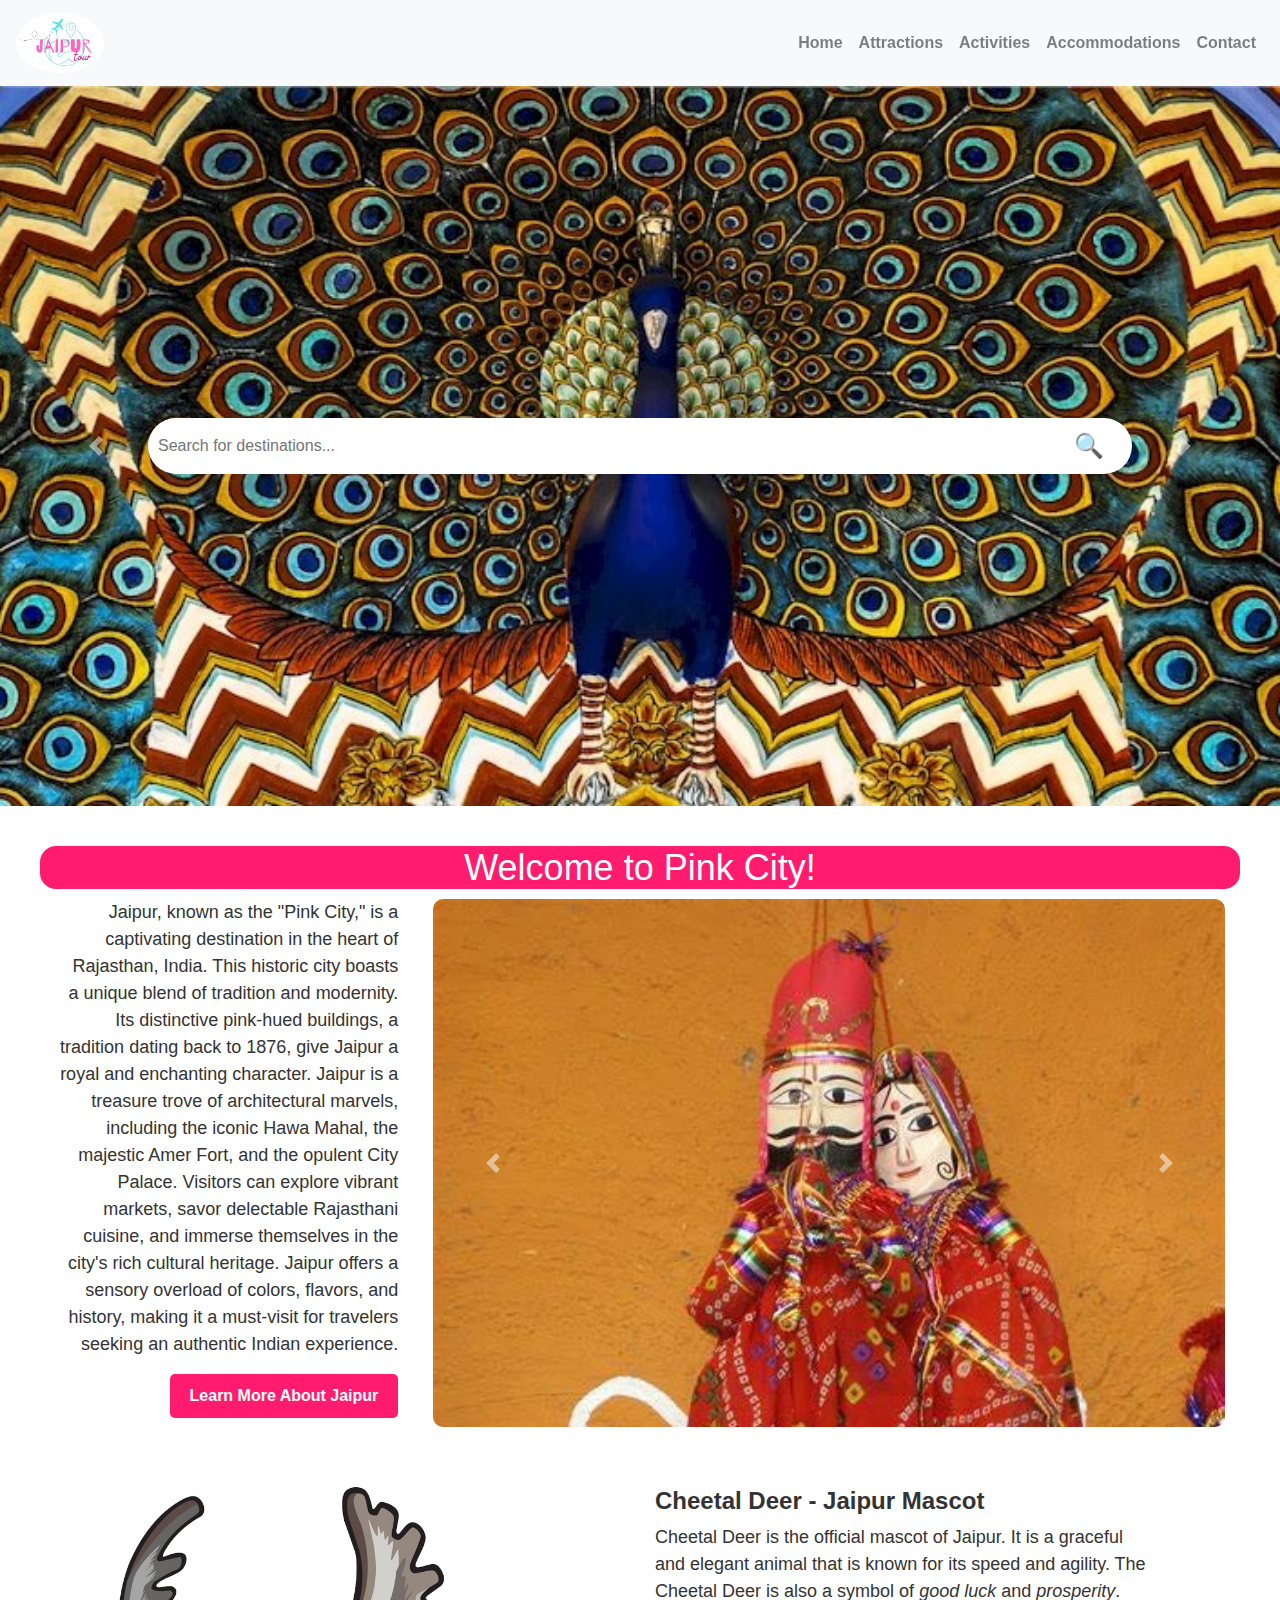
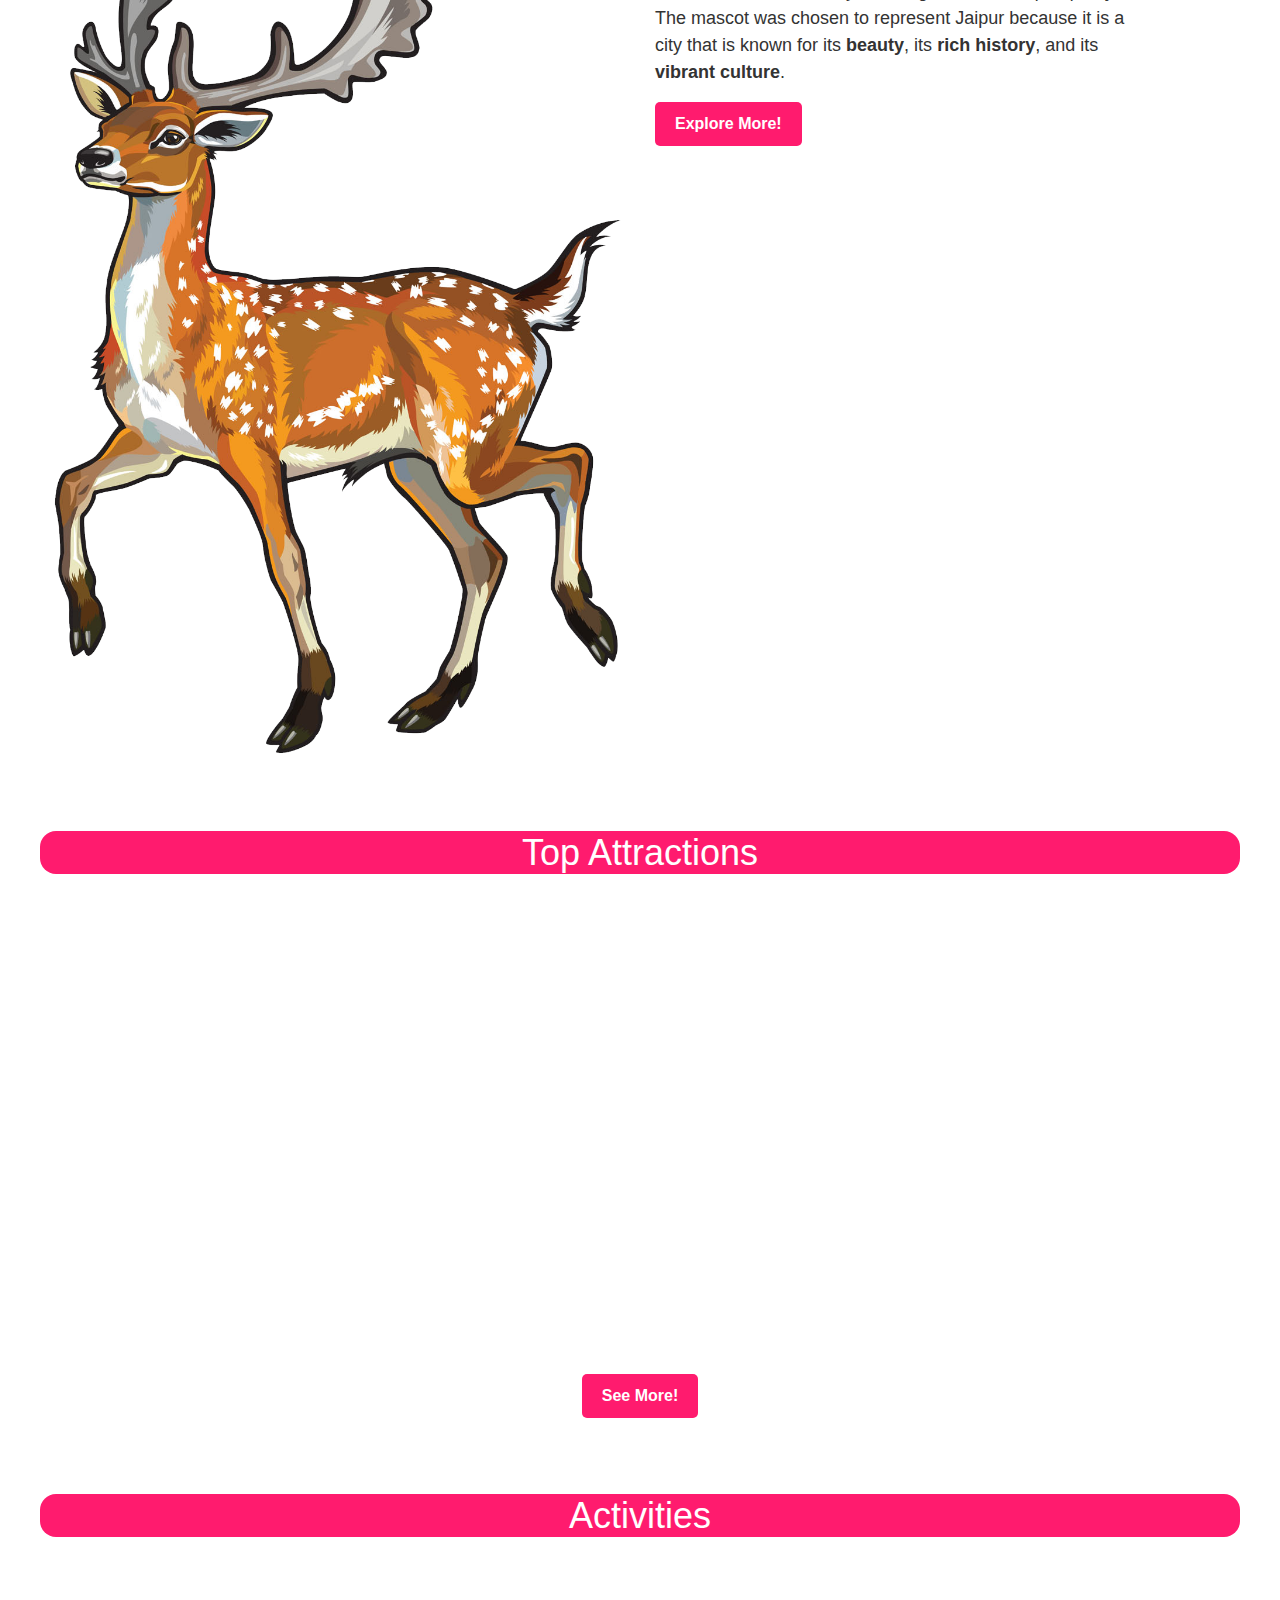
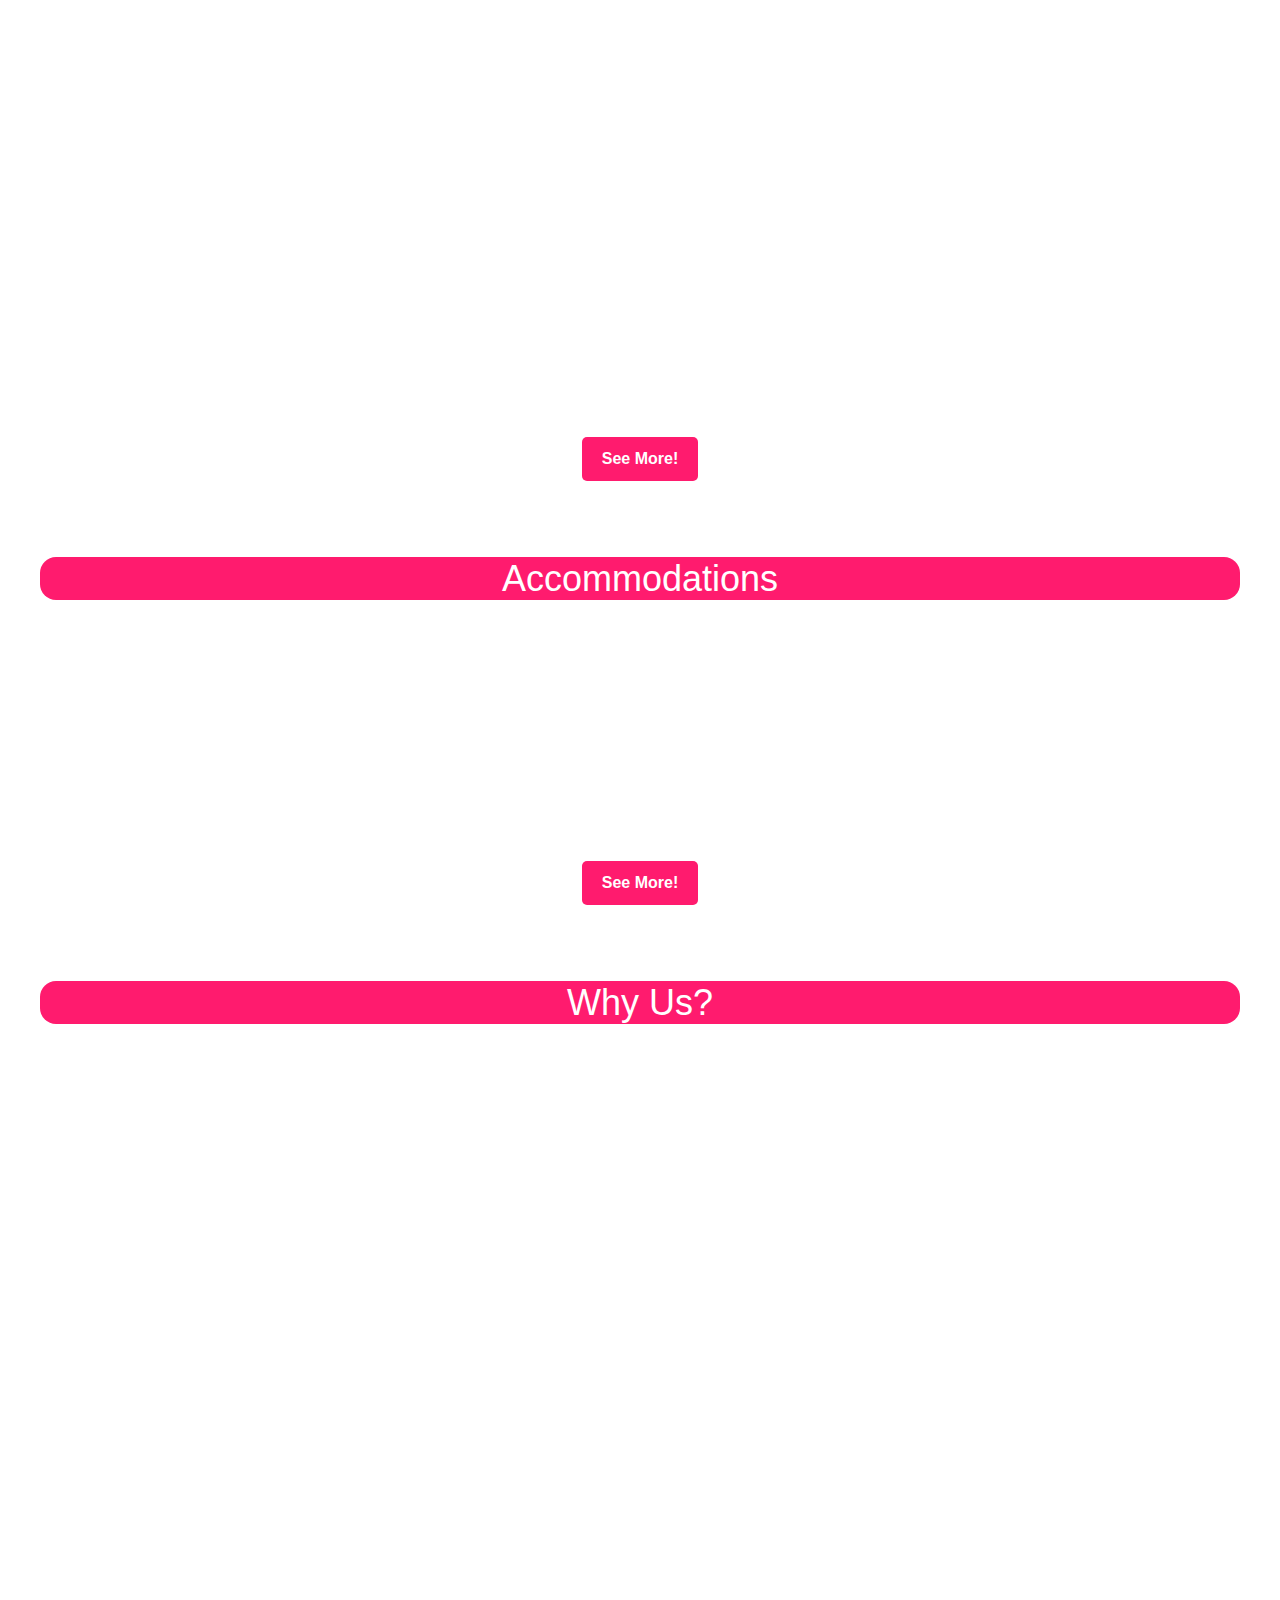
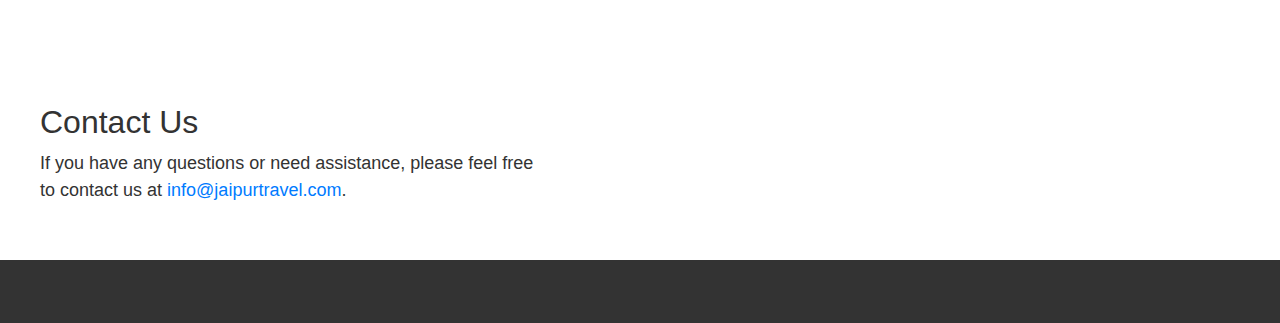
==== index.html @ c0ec181b "index.html" ====
<!DOCTYPE html>
<html lang="en">
<head>
    <meta charset="UTF-8">
    <meta name="viewport" content="width=device-width, initial-scale=1.0">
    <title>Jaipur Tour</title>
    <link rel="stylesheet" href="https://cdnjs.cloudflare.com/ajax/libs/font-awesome/6.2.0/css/all.min.css">
    <link rel="stylesheet" href="style.css">
    <link rel="shortcut icon" href="logo.jpeg" type="image/x-icon">
    <link rel="stylesheet" href="https://unpkg.com/aos@next/dist/aos.css" />
    <!-- Add Bootstrap CSS link -->
<link rel="stylesheet" href="https://maxcdn.bootstrapcdn.com/bootstrap/4.5.2/css/bootstrap.min.css">

<!-- Add Bootstrap JavaScript and jQuery -->
<script src="https://ajax.googleapis.com/ajax/libs/jquery/3.5.1/jquery.min.js"></script>
<script src="https://cdnjs.cloudflare.com/ajax/libs/popper.js/1.16.0/umd/popper.min.js"></script>
<script src="https://maxcdn.bootstrapcdn.com/bootstrap/4.5.2/js/bootstrap.min.js"></script>

</head>
<body>
  <header>
    <nav class="navbar navbar-expand-lg navbar-light bg-light">
        <a class="navbar-brand" href="#">
            <img src="logo.jpeg" alt="Trip Plan Pro" class="logo">
        </a>
        <button class="navbar-toggler" type="button" data-toggle="collapse" data-target="#navbarNav"
            aria-controls="navbarNav" aria-expanded="false" aria-label="Toggle navigation">
            <span class="navbar-toggler-icon"></span>
        </button>
        <div class="collapse navbar-collapse" id="navbarNav">
            <ul class="navbar-nav ml-auto">
                <li class="nav-item">
                    <a class="nav-link" href="#home">Home</a>
                </li>
                <li class="nav-item">
                    <a class="nav-link" href="#attractions">Attractions</a>
                </li>
                <li class="nav-item">
                    <a class="nav-link" href="#activities">Activities</a>
                </li>
                <li class="nav-item">
                  <a class="nav-link" href="#accommodations">Accommodations</a>
                </li>
                <li class="nav-item">
                    <a class="nav-link" href="#contact">Contact</a>
                </li>
            </ul>
        </div>
    </nav>
</header>


  <div id="headerCarousel" class="carousel slide" data-ride="carousel">
    <!-- Indicators (optional) -->
    <ol class="carousel-indicators">
      <li data-target="#headerCarousel" data-slide-to="0" class="active"></li>
      <li data-target="#headerCarousel" data-slide-to="1"></li>
      <li data-target="#headerCarousel" data-slide-to="2"></li>
      <li data-target="#headerCarousel" data-slide-to="3"></li>
      <li data-target="#headerCarousel" data-slide-to="4"></li>
      <li data-target="#headerCarousel" data-slide-to="5"></li>
    </ol>
  
    <!-- Slides -->
    <div class="carousel-inner">
      <div class="carousel-item active">
        <img src="hero_image_6.jpg" alt="Slide 1">
      </div>
      <div class="carousel-item">
        <img src="hero_image_1.jpg" alt="Slide 2">
      </div>
      <div class="carousel-item">
        <img src="hero_image_2.jpg" alt="Slide 3">
      </div>
      <div class="carousel-item">
        <img src="hero_image_3.jpeg" alt="Slide 4">
      </div>
      <div class="carousel-item">
        <img src="hero_image_4.jpg" alt="Slide 5">
      </div>
      <div class="carousel-item">
        <img src="hero_image_5.jpg" alt="Slide 6">
      </div>
      <div class="carousel-item">
        <img src="hero_image.jpg" alt="Slide 7">
      </div>
    </div>
  
    <!-- Controls (optional) -->
    <a class="carousel-control-prev" href="#headerCarousel" role="button" data-slide="prev">
      <span class="carousel-control-prev-icon" aria-hidden="true"></span>
      <span class="sr-only">Previous</span>
    </a>
    <a class="carousel-control-next" href="#headerCarousel" role="button" data-slide="next">
      <span class="carousel-control-next-icon" aria-hidden="true"></span>
      <span class="sr-only">Next</span>
    </a>
    <div class="search-container">
      <input type="text" placeholder="Search for destinations...">
      <button type="submit"><span class="search-icon">&#128269;</span></button>
    </div>
  </div>
  

  <section id="home">
    <h2 class="flicker-text">Welcome to Pink City!</h2>
    <div class="intro-and-image">
      <div class="intro-box">
        <p>
          Jaipur, known as the "Pink City," is a captivating destination in the heart of Rajasthan, India. This historic city boasts a unique blend of tradition and modernity. Its distinctive pink-hued buildings, a tradition dating back to 1876, give Jaipur a royal and enchanting character. Jaipur is a treasure trove of architectural marvels, including the iconic Hawa Mahal, the majestic Amer Fort, and the opulent City Palace. Visitors can explore vibrant markets, savor delectable Rajasthani cuisine, and immerse themselves in the city's rich cultural heritage. Jaipur offers a sensory overload of colors, flavors, and history, making it a must-visit for travelers seeking an authentic Indian experience.
        </p>
        <button class="intro-button">Learn More About Jaipur</button>
    </div>
    <div class="container">
      <div id="myCarousel" class="carousel slide" data-ride="carousel">
        <!-- Indicators -->
        <ul class="carousel-indicators">
          <li data-target="#myCarousel" data-slide-to="0" class="active"></li>
          <li data-target="#myCarousel" data-slide-to="1"></li>
          <li data-target="#myCarousel" data-slide-to="2"></li>
        </ul>
      
        <!-- Slides -->
        <div class="carousel-inner">
          <div class="carousel-item active">
            <img class="carousel-image" src="home_section_3.jpeg" alt="Image 1">
          </div>
          <div class="carousel-item">
            <img class="carousel-image" src="home_section_4.jpg" alt="Image 2">
          </div>
          <div class="carousel-item">
            <img class="carousel-image" src="home_section_5.jpeg" alt="Image 3">
          </div>
        </div>
      
        <!-- Left and right controls -->
        <a class="carousel-control-prev" href="#myCarousel" data-slide="prev">
          <span class="carousel-control-prev-icon"></span>
        </a>
        <a class="carousel-control-next" href="#myCarousel" data-slide="next">
          <span class="carousel-control-next-icon"></span>
        </a>
      </div>
    </div>
    
</section>


    <section id="mascot">
      <div class="row">
        <div class="col-md-6">
        <img src="mascot_1.png" class="img-fluid" alt="Cheetal Deer">
      </div>
        <div class="col-md-6">
          <h1>Cheetal Deer - Jaipur Mascot</h1>
          <p>Cheetal Deer is the official mascot of Jaipur. It is a graceful and elegant animal that is known for its speed and agility. The Cheetal Deer is also a symbol of <i>good luck</i> and <i>prosperity</i>. The mascot was chosen to represent Jaipur because it is a city that is known for its <strong>beauty</strong>, its <strong>rich history</strong>, and its <strong>vibrant culture</strong>.</p>
          <button class="button btn-primary" id="learnMoreButton">Explore More!</button>
        </div>
      </div>
    </section>
    <section id="attractions">
      <h2 class="flicker-text">Top Attractions</h2>
      <div class="attractions-block">
        <div class="image-attractions">
          <div data-aos="fade-up" 
          data-aos-delay="100"
          data-aos-duration="1000">
            <div class="image-wrapper">
              <img class="scale-up-center" src="attractions_1.jpeg" alt="Image 1">
              <button class="button btn-primary" id="amberFort">Amber Fort</button>
            </div>
          </div>
            <div data-aos="fade-up" 
            data-aos-delay="400"
            data-aos-duration="1000">
            <div class="image-wrapper">
              <img class="scale-up-center" src="attractions_2.jpg" alt="Image 2">
              <button class="button btn-primary" id="cityPalace">City Palace</button>
            </div>
          </div>
          <div data-aos="fade-up" 
            data-aos-delay="700"
            data-aos-duration="1000">
            <div class="image-wrapper">
              <img class="scale-up-center" src="attractions_3.jpg" alt="Image 3">
              <button class="button btn-primary" id="hawaMahal">Hawa Mahal</button>
            </div>
          </div>
      </div>
      <div class="row attractions-button">
        <button class="button btn-primary" id="seeMore-attractions">See More!</button>
      </div>
      </div>
    
    </section>

    <section id="activities">
      <h2 class="flicker-text">Activities</h2>
      <div class="activities-block">
        <div class="image-attractions">
          <div data-aos="fade-up" 
          data-aos-delay="100"
          data-aos-duration="1000">
          <div class="activities">
            <img class="scale-up-center" src="activities_1.jpg" alt="Image 1">
            <button class="button btn-primary" id="elephantRide">Elephant Ride at Amber Fort</button>
          </div>
        </div>
        <div data-aos="fade-up" 
          data-aos-delay="400"
          data-aos-duration="1000">
          <div class="activities">
            <img class="scale-up-center" src="activities_2.jpg" alt="Image 2">
            <button class="button btn-primary" id="johariBazaar">Shopping in Johari Bazaar</button>
          </div>
        </div>
        <div data-aos="fade-up" 
          data-aos-delay="700"
          data-aos-duration="1000">
          <div class="activities">
            <img class="scale-up-center" src="activities_3.jpeg" alt="Image 3">
            <button class="button btn-primary" id="dancePerformances">Cultural Dance Performances</button>
          </div>
        </div>
      </div>
      <div class="row attractions-button">
        <button class="button btn-primary" id="seeMore-activities">See More!</button>
      </div>
    </div>
    </section>

    <section id="accommodations">
      <h2 class="flicker-text">Accommodations</h2>
        <div class="accommodations-block">
          <div class="image-attractions">
            <div data-aos="fade-up" 
          data-aos-delay="100"
          data-aos-duration="1000">
          <div class="activities">
            <img class="scale-up-center" src="accommodations_1.jpg" alt="Image 1">
            <button class="button btn-primary" id="rambaghPalace">The Rambagh Palace</button>
          </div>
        </div>
        <div data-aos="fade-up" 
          data-aos-delay="400"
          data-aos-duration="1000">
          <div class="activities">
            <img class="scale-up-center" src="accommodations_2.jpg" alt="Image 2">
            <button class="button btn-primary" id="tajJaiMahalPalace">Taj Jai Mahal Palace</button>
          </div>
        </div>
        <div data-aos="fade-up" 
          data-aos-delay="700"
          data-aos-duration="1000">
          <div class="activities">
            <img class="scale-up-center" src="accommodations_3.jpg" alt="Image 3">
            <button class="button btn-primary" id="umaidBhawan">Umaid Bhawan Heritage House Hotel</button>
          </div>
        </div>
      </div>
    </div>
    <div class="row attractions-button">
      <button class="button btn-primary" id="seeMore-accommodations">See More!</button>
    </div>
  </div>
        
    </section>

    <section id="why-us">
      <h2 class="flicker-text">Why Us?</h2>
      <div class="why-us-block">
        <div class="image-why-us">
          <div data-aos="fade-up" 
        data-aos-delay="100"
        data-aos-duration="1000">
        <div class="why-us-section">
          <img class="scale-up-center" src="why_us_1.jpg" alt="Image 1">
          <div class="written-section">
            <h4>Convenience</h4>
            <p> Users can plan their entire trip, including accommodations, attractions, and activities, all in one place.</p>
          </div>
        </div>
      </div>
      <div data-aos="fade-up" 
        data-aos-delay="400"
        data-aos-duration="1000">
        <div class="why-us-section">
          <img class="scale-up-center" src="why_us_2.png" alt="Image 2">
          <div class="written-section">
            <h4>Personalization</h4>
            <p>Users can choose specific attractions, activities, and accommodations that match their interests and budget.</p>
          </div>
        </div>
      </div>
      <div data-aos="fade-up" 
        data-aos-delay="700"
        data-aos-duration="1000">
        <div class="why-us-section">
          <img class="scale-up-center" src="why_us_3.png" alt="Image 3">
          <div class="written-section">
            <h4>Local Insights</h4>
            <p>We provide valuable information about the destination, including local attractions, cultural insights, and dining recommendations.</p>
          </div>
        </div>
      </div>
    </div>
    <div class="image-why-us">
      <div data-aos="fade-up" 
    data-aos-delay="100"
    data-aos-duration="1000">
    <div class="why-us-section">
      <img class="scale-up-center" src="why_us_4.png" alt="Image 1">
      <div class="written-section">
        <h4>Efficient Itinerary Planning</h4>
        <p>The platform offers itinerary planning tools that help users create well-structured and efficient travel plans.</p>
      </div>
    </div>
  </div>
  <div data-aos="fade-up" 
    data-aos-delay="400"
    data-aos-duration="1000">
    <div class="why-us-section">
      <img class="scale-up-center" src="why_us_5.png" alt="Image 2">
      <div class="written-section">
        <h4>Accessibility</h4>
        <p>Users can access their travel plans from anywhere, whether on a computer or a mobile device.</p>
      </div>
    </div>
  </div>
  <div data-aos="fade-up" 
    data-aos-delay="700"
    data-aos-duration="1000">
    <div class="why-us-section">
      <img class="scale-up-center" src="why_us_6.png" alt="Image 3">
      <div class="written-section">
        <h4>Multi-Destination Planning</h4>
        <p>Travelers can plan complex trips with ease, ensuring smooth transitions between locations and optimizing their travel time.</p>
      </div>
    </div>
  </div>
</div>
  </div>
      </div>
    </section>
    <section id="contact">
        <h2>Contact Us</h2>
        <p>If you have any questions or need assistance, please feel free to contact us at <a href="mailto:info@jaipurtravel.com">info@jaipurtravel.com</a>.</p>
    </section>

    <footer>
        <p>&copy; 2023 Trip Plan Pro</p>
    </footer>
    <script src="script.js"></script>
    <script src="https://unpkg.com/aos@next/dist/aos.js"></script>
    <script>
      AOS.init({
        offset:250
      });
    </script>
    <script>
      document.getElementById("learnMoreButton").addEventListener("click", function() {
          window.open("https://en.wikipedia.org/wiki/Chital", "_blank");
      });
      document.getElementById("amberFort").addEventListener("click", function() {
          window.open(" ", "_blank");
      });
      document.getElementById("cityPalace").addEventListener("click", function() {
          window.open(" ", "_blank");
      });
      document.getElementById("hawaMahal").addEventListener("click", function() {
          window.open(" ", "_blank");
      });
      document.getElementById("seeMore-attractions").addEventListener("click", function() {
          window.open(" ", "_blank");
      });
      document.getElementById("elephantRide").addEventListener("click", function() {
          window.open(" ", "_blank");
      });
      document.getElementById("johariBazaar").addEventListener("click", function() {
          window.open(" ", "_blank");
      });
      document.getElementById("dancePerformances").addEventListener("click", function() {
          window.open(" ", "_blank");
      });
      document.getElementById("seeMore-activities").addEventListener("click", function() {
          window.open("activities.html", "_blank");
      });
      document.getElementById("rambaghPalace").addEventListener("click", function() {
          window.open(" ", "_blank");
      });
      document.getElementById("tajJaiMahalPalace").addEventListener("click", function() {
          window.open(" ", "_blank");
      });
      document.getElementById("umaidBhawan").addEventListener("click", function() {
          window.open(" ", "_blank");
      });
      document.getElementById("seeMore-accommodations").addEventListener("click", function() {
          window.open("accommodations.html", "_blank");
      });
  </script>
</body>
</html>
---- style.css ----
* {
    margin: 0;
    padding: 0;
    box-sizing: border-box;
}

.navbar {
    position: absolute;
    top: 0;
    left: 0;
    width: 100%;
    z-index: 2; 
}

/* Update the logo's margin */
.logo {
    height: 60px; 
    margin-right: 0; 
    border-radius: 50%;
}


.navbar-nav .nav-link {
    color: #ef9b0f; /* Text color for links */
    font-weight: bold; /* Font weight for links */
    padding: 0.5rem 1rem 0.5rem 0.5rem; /* Add this line for spacing */
    transition: color 0.3s; /* Smooth color transition on hover */
}

/* Navbar Links Hover Styles */
.navbar-nav .nav-link:hover {
    color: #ff6600; /* Change color on hover */
}

.navbar-toggler-icon {
    /* background-color: #333; Remove this line */
    background-color: transparent; /* Add this line */
}


#headerCarousel {
    height: auto; /* Adjust the height as needed */
    position: relative;
  }
  
  /* Style the carousel indicators (optional) */
  .carousel-indicators {
    bottom: 10px;
  }
  
  .carousel-indicators li {
    display: none;
  } 
  
  
  /* Style the slides */
  .carousel-inner img {
    width: 100%; 
    height: auto; 
    object-fit: cover; 
  }
  
.search-container {
    position: absolute;
    top: 50%; /* Vertically center the search bar */
    left: 50%; /* Horizontally center the search bar */
    width: 80%;
    transform: translate(-50%, -50%); 
    padding: 20px;
    display: flex;
}

.search-container input[type="text"] {
    width: 100%;
    padding: 10px;
    border: none;
    outline: none;
    border-top-left-radius: 2rem;
    border-bottom-left-radius: 2rem;
}

.search-container button {
    padding: 10px 20px;
    background-color: white;
    /* color: white; */
    border: none;
    border-top-right-radius: 2rem;
    border-bottom-right-radius: 2rem;
    cursor: pointer;
}
.search-icon {
    font-size: 24px; 
    margin-right: 8px; 
}
.search-container button:active {
    background-color: #bebebe; /* Change the background color when clicked */
}

.flicker-text {
    font-size: 36px;
    color: #fff;
    margin-bottom: 10px;
    animation: flicker 1s infinite alternate; /* Adjust duration as needed */
    background-color: #ff1b6e;
    border-top-left-radius: 1rem;
    border-top-right-radius: 1rem;
    border-bottom-left-radius: 1rem;
    border-bottom-right-radius: 1rem;
}

/* Keyframes for the flicker animation */
@keyframes flicker {
    0% {
        opacity: 0.5;
    }
    100% {
        opacity: 1;
    }
}
.intro-and-image {
    display: flex;
    justify-content: space-between;
    position: relative;
    z-index: 2;
}
.overlay-image {
    position: absolute;
    bottom: 0;
    right: 0;
    max-width: 50%; /* Adjust the size as needed */
    z-index: 3; /* Ensure it's above both the slideshow and text */
}
/* Style the introductory box */
.intro-box {
    /* width: 70%; */
    max-width: auto;
    float: left;
    text-align: right;
    margin-right: 20px; 
    margin-left: 20px;
}

/* Style the introductory text */
.intro-box p {
    font-size: 18px;
    color: #333;
}

/* Style for the button */
.intro-button {
    background-color: #ff1b6e;
    color: #fff;
    padding: 10px 20px;
    border: none;
    border-radius: 5px;
    font-weight: bold;
    cursor: pointer;
    transition: background-color 0.3s;
}

.intro-button:hover {
    background-color: #075935;
}

/* Custom CSS to control image size */
.carousel-image {
    max-width: 100%; /* Set the maximum width you prefer */
    max-height: auto; /* Set the maximum height you prefer */
    width: auto; /* Maintain aspect ratio */
    height: auto; /* Maintain aspect ratio */
    border-top-left-radius: 10px;
    border-top-right-radius: 10px;
    border-bottom-left-radius: 10px;
    border-bottom-right-radius: 10px;
  }
  /* Style for the image */
#overlap-image {
    position: absolute;
    z-index: 999; /* Set a high z-index value to place it above the carousel */
    top: 0; /* Position the image at the top of the carousel */
    left: 0; /* Position the image at the left edge of the carousel */
    width: 100%; /* Make the image cover the entire width of the carousel */
    height: auto; /* Maintain the image's aspect ratio */
  }
  
  /* Style for the container holding the carousel and the image */
  .container {
    position: relative; /* Ensure the container acts as the positioning reference for the absolute image */
    overflow: hidden; /* Hide any overflow from the image */
  }
  
  
#home {
    padding: 20px;
    text-align: center;
}

#home h2 {
    font-size: 36px;
    margin-bottom: 10px;
}

.row {
    display: flex;
    flex-direction: row;
    justify-content: space-between;
  }
  
.col-md-6 {
    flex: 1 1 50%;
    max-width: 50%;
  }
  
.col-md-6 img {
    width: 100%;
    height: auto;
    cursor: pointer;
  }
.col-md-6 img:hover {
    transform: scaleX(-1);
  }
  
.col-md-6 h1 {
    font-size: 24px;
    font-weight: bold;
  }
  
  p {
    max-width: 500px;
    font-size: 18px;
    line-height: 1.5;
    color: #333;
  }
  /* Style for the button */
.row button {
    background-color: #ff1b6e;
    color: #fff;
    padding: 10px 20px;
    border: none;
    border-radius: 5px;
    font-weight: bold;
    cursor: pointer;
    transition: background-color 0.3s;
}

.row button:hover {
    background-color: #075935;
}

#attractions {
    padding: 20px;
    text-align: center;
}

#attractions h2 {
    font-size: 36px;
    margin-bottom: 10px;
}
.attractions-block{
    width: 100%;
    height: auto;
}
.image-attractions {
    display: flex;
}

.image-attractions img {
    max-width: 350px;
    width: 100%;
    height: auto;
    margin-right: 10px; /* Adjust spacing between images as needed */
    padding: 1rem;
    justify-content: center;
}
.scale-up-center{
    animation:scale-up-center 1.5s; 
} 
@keyframes scale-up-center{
    0%{
        transform:scale(.5)
    } 
    100%{
        transform:scale(1)
    } 
}

.image-wrapper button {
    background-color: #ff1b6e;
    color: #fff;
    padding: 10px 20px;
    border: none;
    border-radius: 50%;
    font-weight: bold;
    cursor: pointer;
    transition: background-color 0.3s;
}

.image-wrapper button:hover {
    background-color: #075935;
}
.attractions-button{
    justify-content: center;
    margin: 1rem;

} 
 

#activities {
    padding: 20px;
    text-align: center;
}

#activities h2 {
    font-size: 36px;
    margin-bottom: 10px;
}
.activities-block{
    width: 100%;
    height: auto;
}
.activities button {
    background-color: #ff1b6e;
    color: #fff;
    padding: 10px 20px;
    border: none;
    border-radius: 5px;
    font-weight: bold;
    cursor: pointer;
    transition: background-color 0.3s;
}

.activities button:hover {
    background-color: #075935;
}

#accommodations {
    padding: 20px;
    text-align: center;
}

#accommodations h2 {
    font-size: 36px;
    margin-bottom: 10px;
}
.accommodations-block{
    width: 100%;
    height: auto;
}

#why-us {
    padding: 20px;
    text-align: center;
}

#why-us h2 {
    font-size: 36px;
    margin-bottom: 10px;
}
.why-us-block{
    margin-top: 1rem;
}
.why-us-block p{
    text-align: justify;
    padding: 1rem;
}
.why-us-section{
    display: flex;
}
.image-why-us {
    display: flex;
}

.image-why-us img {
    max-width: auto;
    /* width: 100%; */
    max-height: 200px;
    height: 100%;
    margin-right: 10px; /* Adjust spacing between images as needed */
    padding: 1rem;
    justify-content: center;
}



    /* Style the main sections */
section {
    padding: 20px;
    margin: 20px;
    /* border: 1px solid #ddd; */
    background-color: #fff;
}

/* Style the footer */
footer {
    text-align: center;
    background-color: #333;
    color: white;
    padding: 10px;
}

/* Style headings */
h1, h2 {
    color: #333;
}

/* Style list items */
ul {
    list-style: disc;
    margin-left: 20px;
    margin-bottom: 10px;
}

/* Add more specific styles as needed for your content */

/* Responsive design for small screens */
@media (max-width: 768px) {
    .content {
        flex-direction: column;
    }
    .content img{
        width: fit-content;
    }
    .popup-content p{
        font-size: x-small;
    }
}











.accommodation{
    background-color: rgba(245, 222, 179, 0.781);
    border-radius: 1rem;
    margin: 1rem;
}
.accommodation h3{
    margin-bottom: 1rem;
}
.content{
    display: flex;
}
.content img{
    width: 100%; 
    max-width: 400px;
    height: auto; 
    object-fit: cover; 
    margin-left: 20px;
}
.accommodation button{
    margin-bottom: 1rem;
}
.popup-overlay {
    display: none;
    position: fixed;
    top: 0;
    left: 0;
    width: 100%;
    height: 100%;
    background: rgba(0, 0, 0, 0.8);
    z-index: 999;
  }
  
  .popup-content {
    position: absolute;
    top: 50%;
    left: 50%;
    transform: translate(-50%, -50%);
    background: #fff;
    padding: 20px;
    border-radius: 5px;
    text-align: center;
    box-shadow: 0 0 10px rgba(0, 0, 0, 0.2);
  }
  
  /* #popup-content img {
    max-width: 100%;
    height: auto;
    margin: 10px 0;
  } */
  
  .close-popup {
    display: block;
    margin-top: 10px;
    text-decoration: none;
    color: #333;
    font-weight: bold;
  }
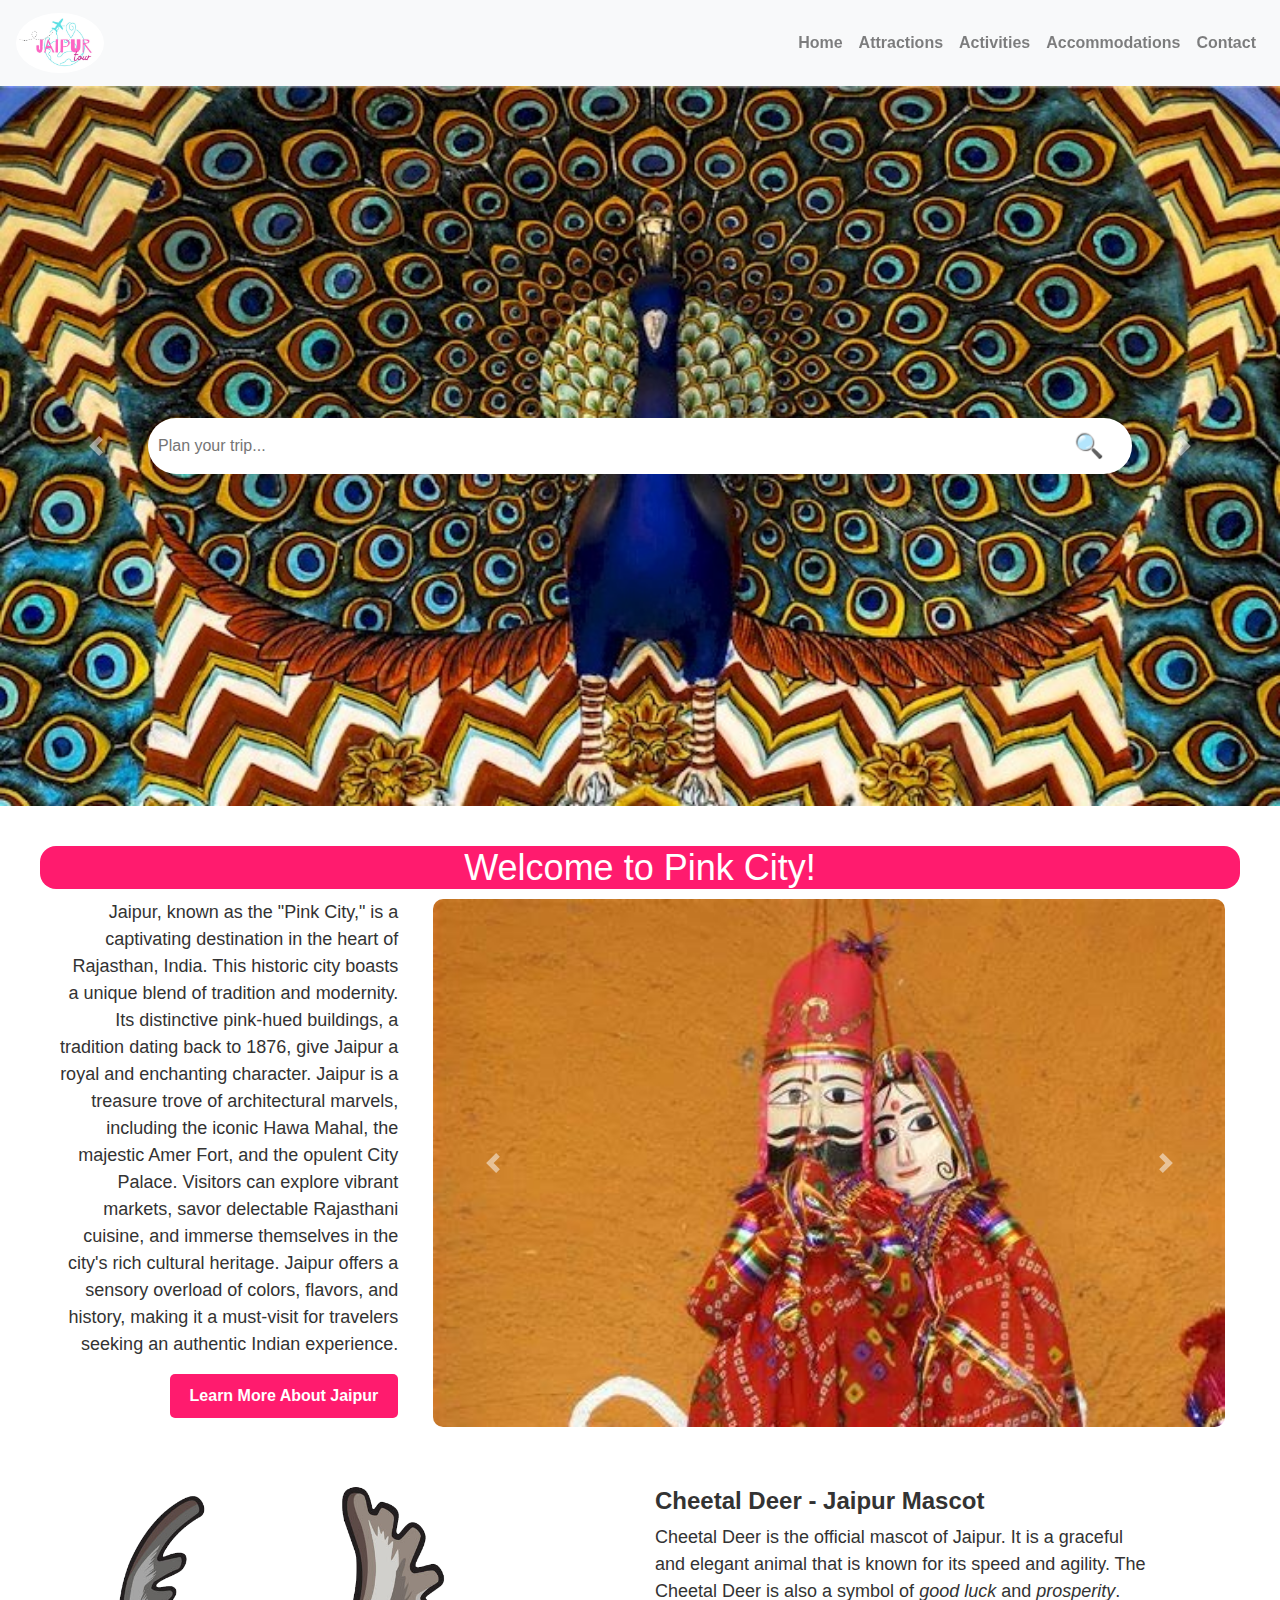
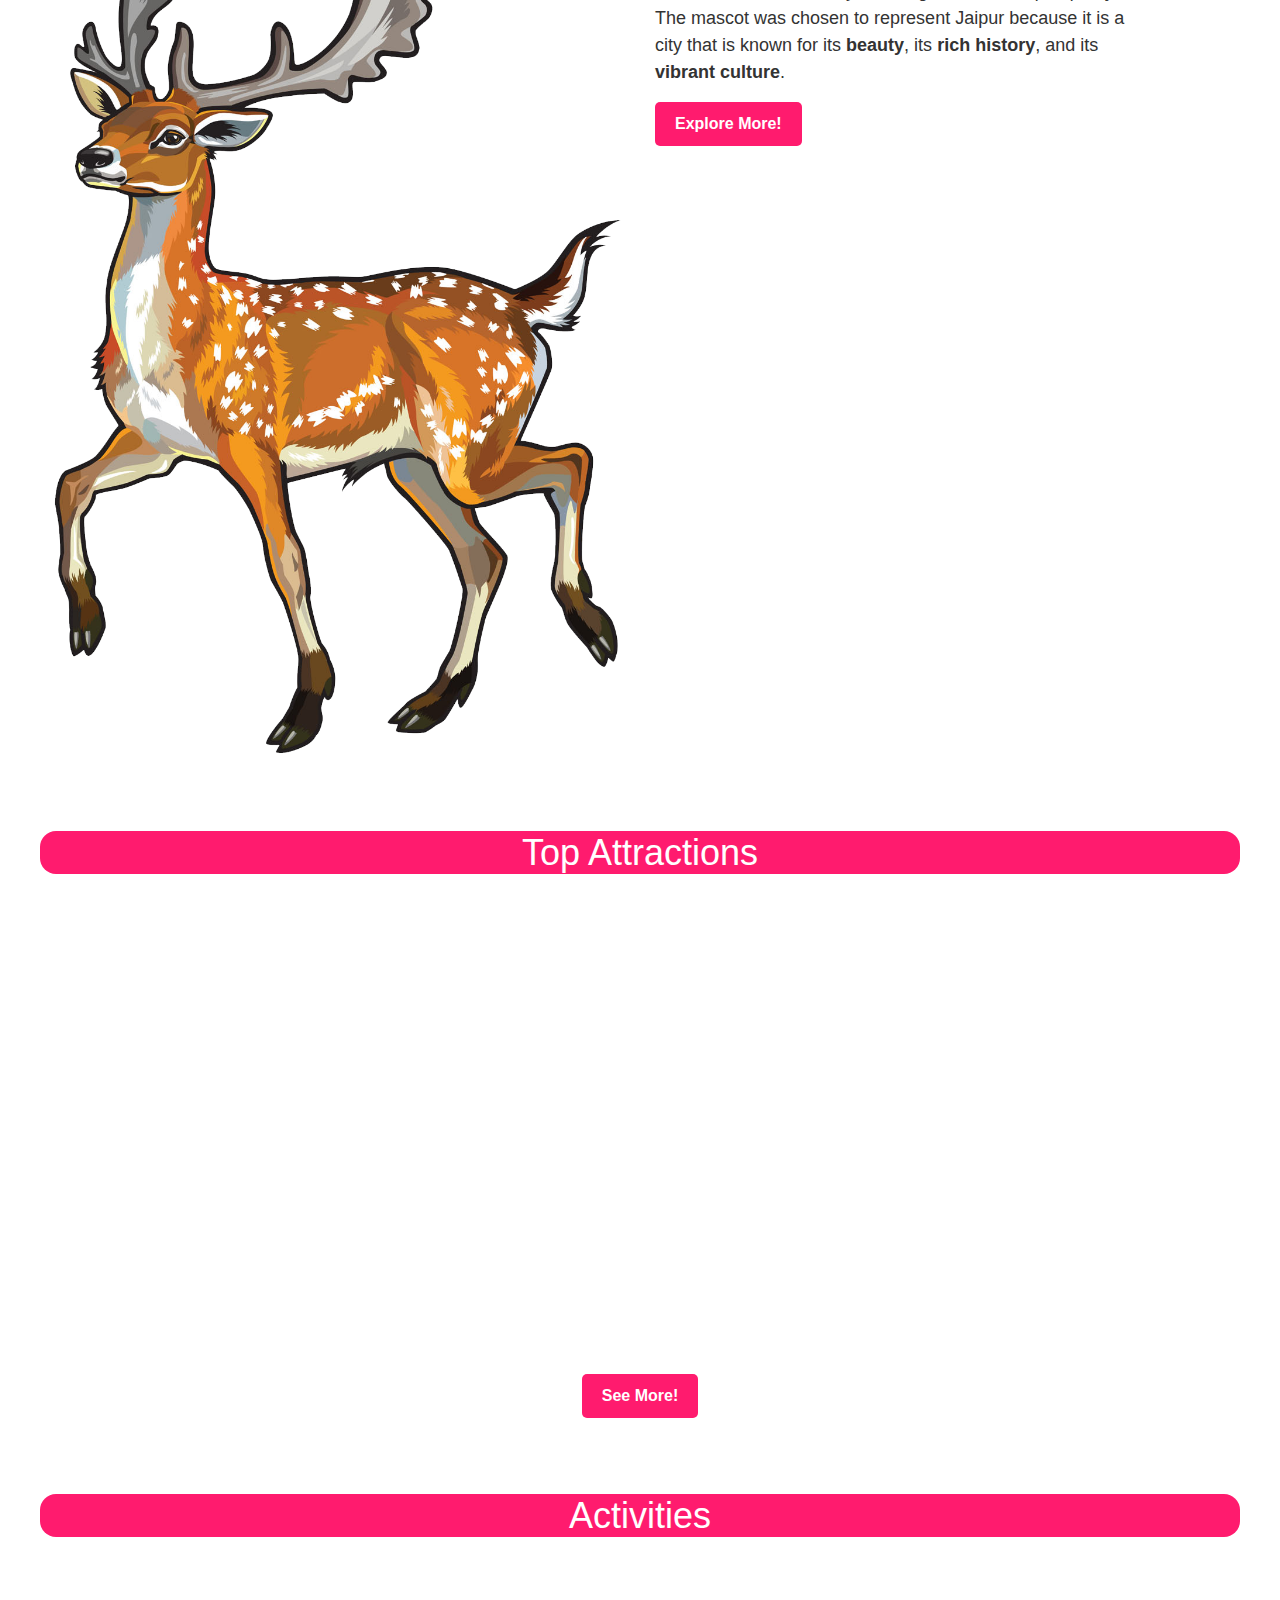
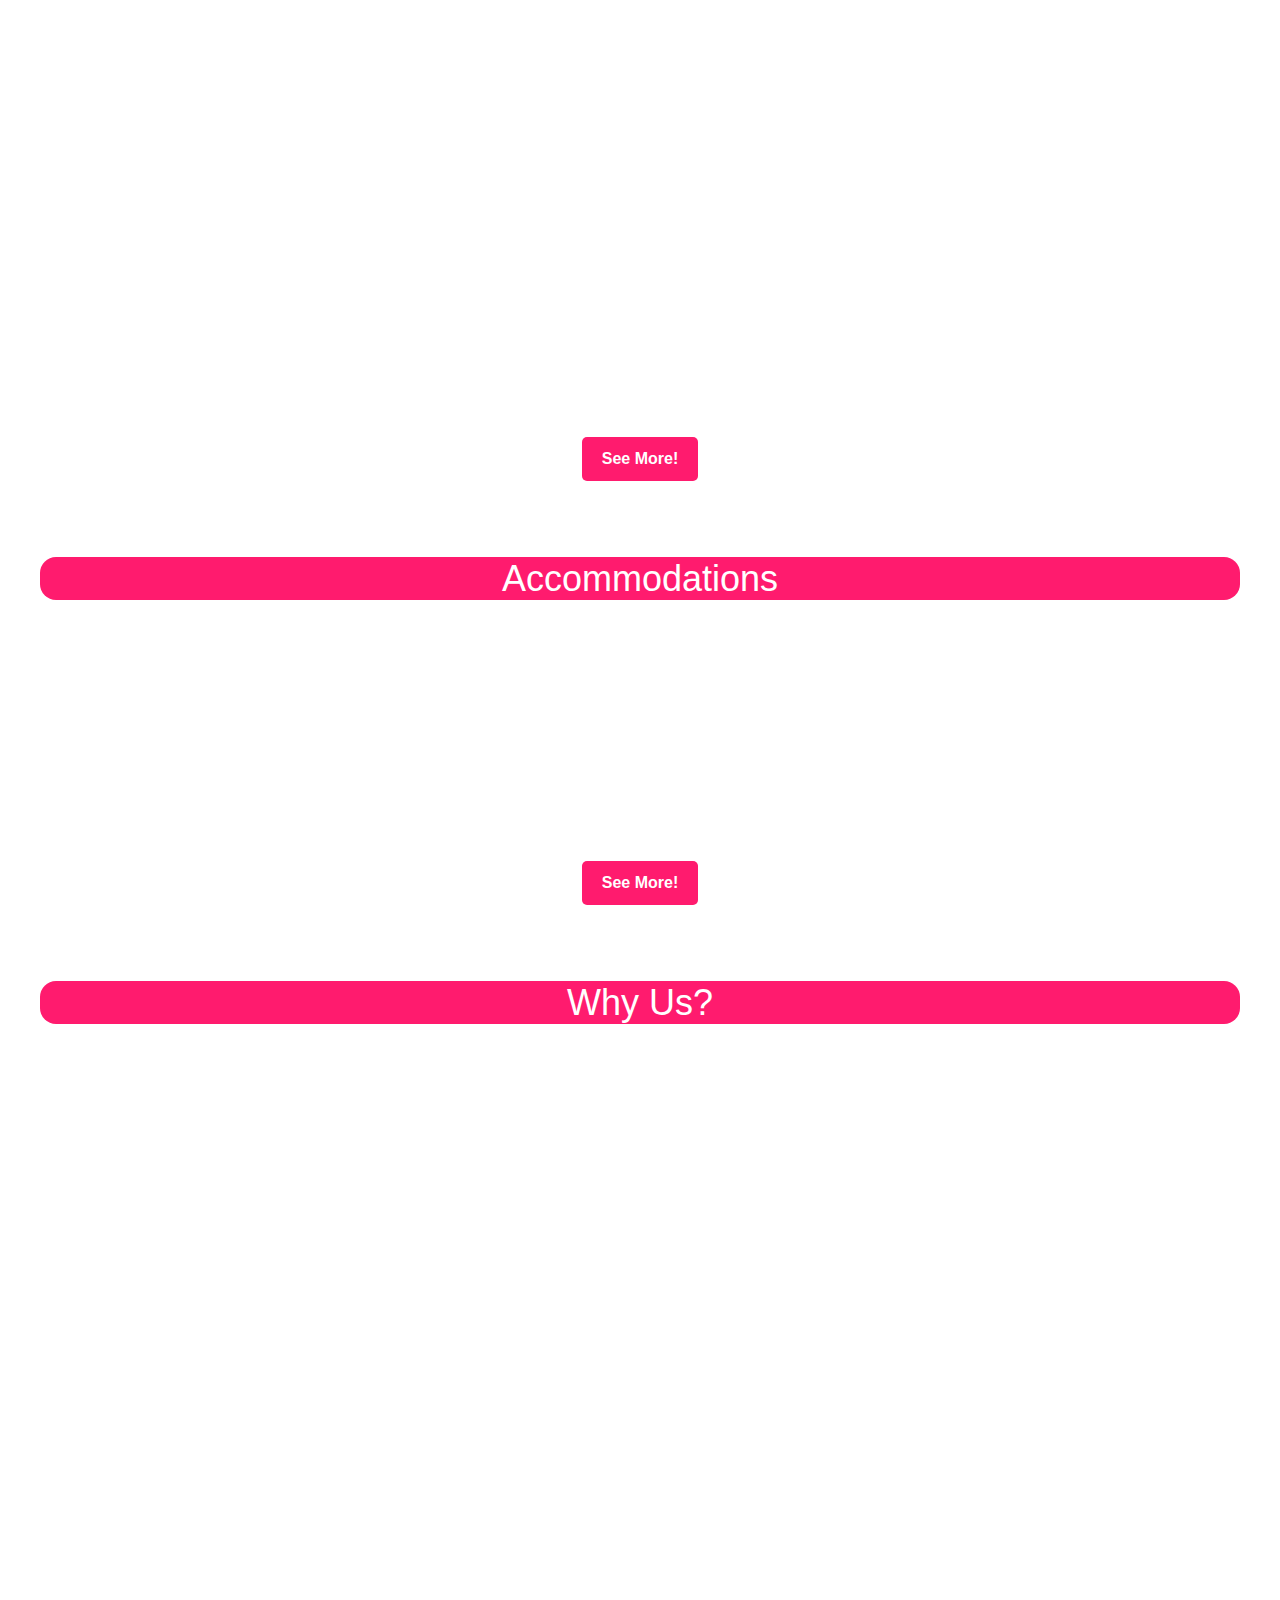
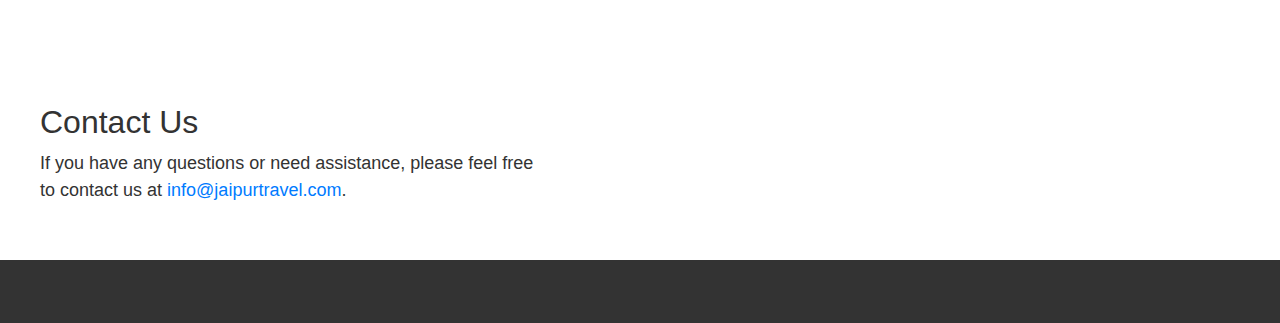
==== commit f3dcd492: "index.html" ====
--- a/index.html
+++ b/index.html
@@ -96,7 +96,7 @@
       <span class="sr-only">Next</span>
     </a>
     <div class="search-container">
-      <input type="text" placeholder="Search for destinations...">
+      <input type="text" placeholder="Plan your trip...">
       <button type="submit"><span class="search-icon">&#128269;</span></button>
     </div>
   </div>
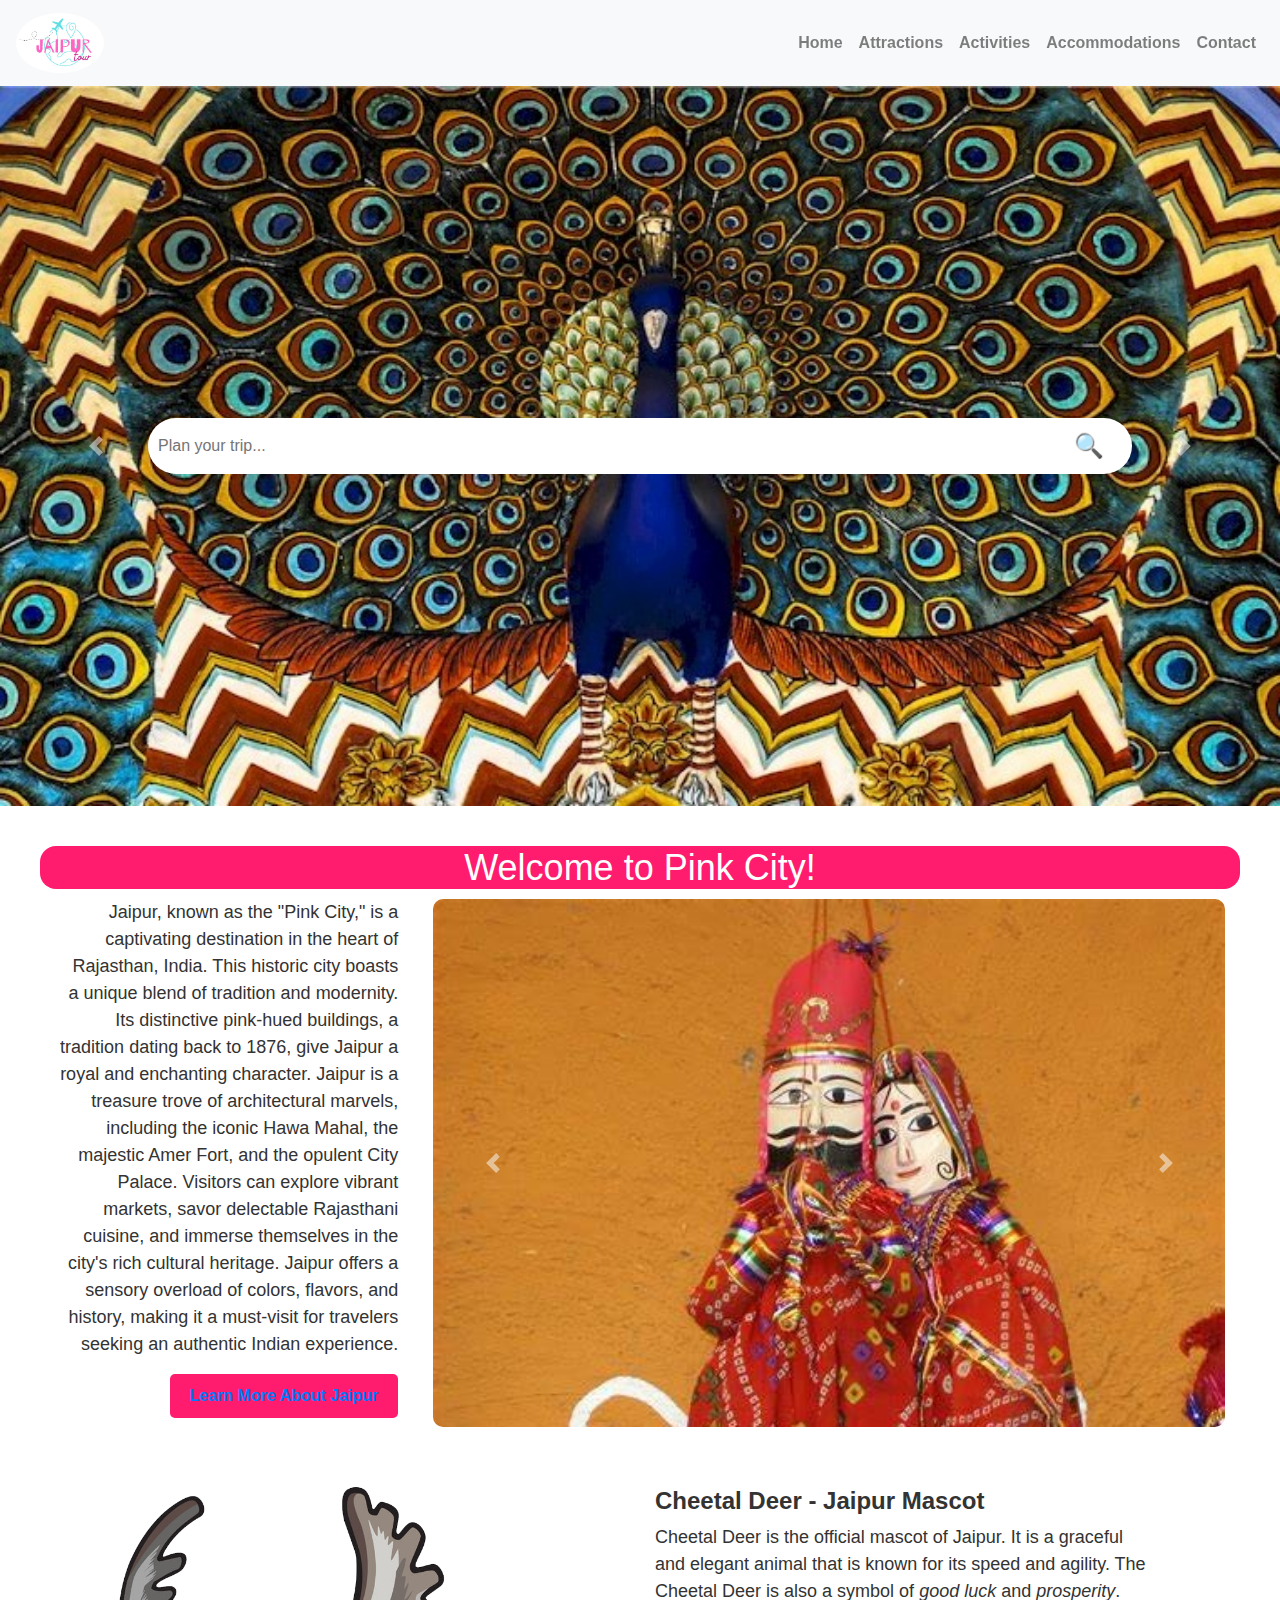
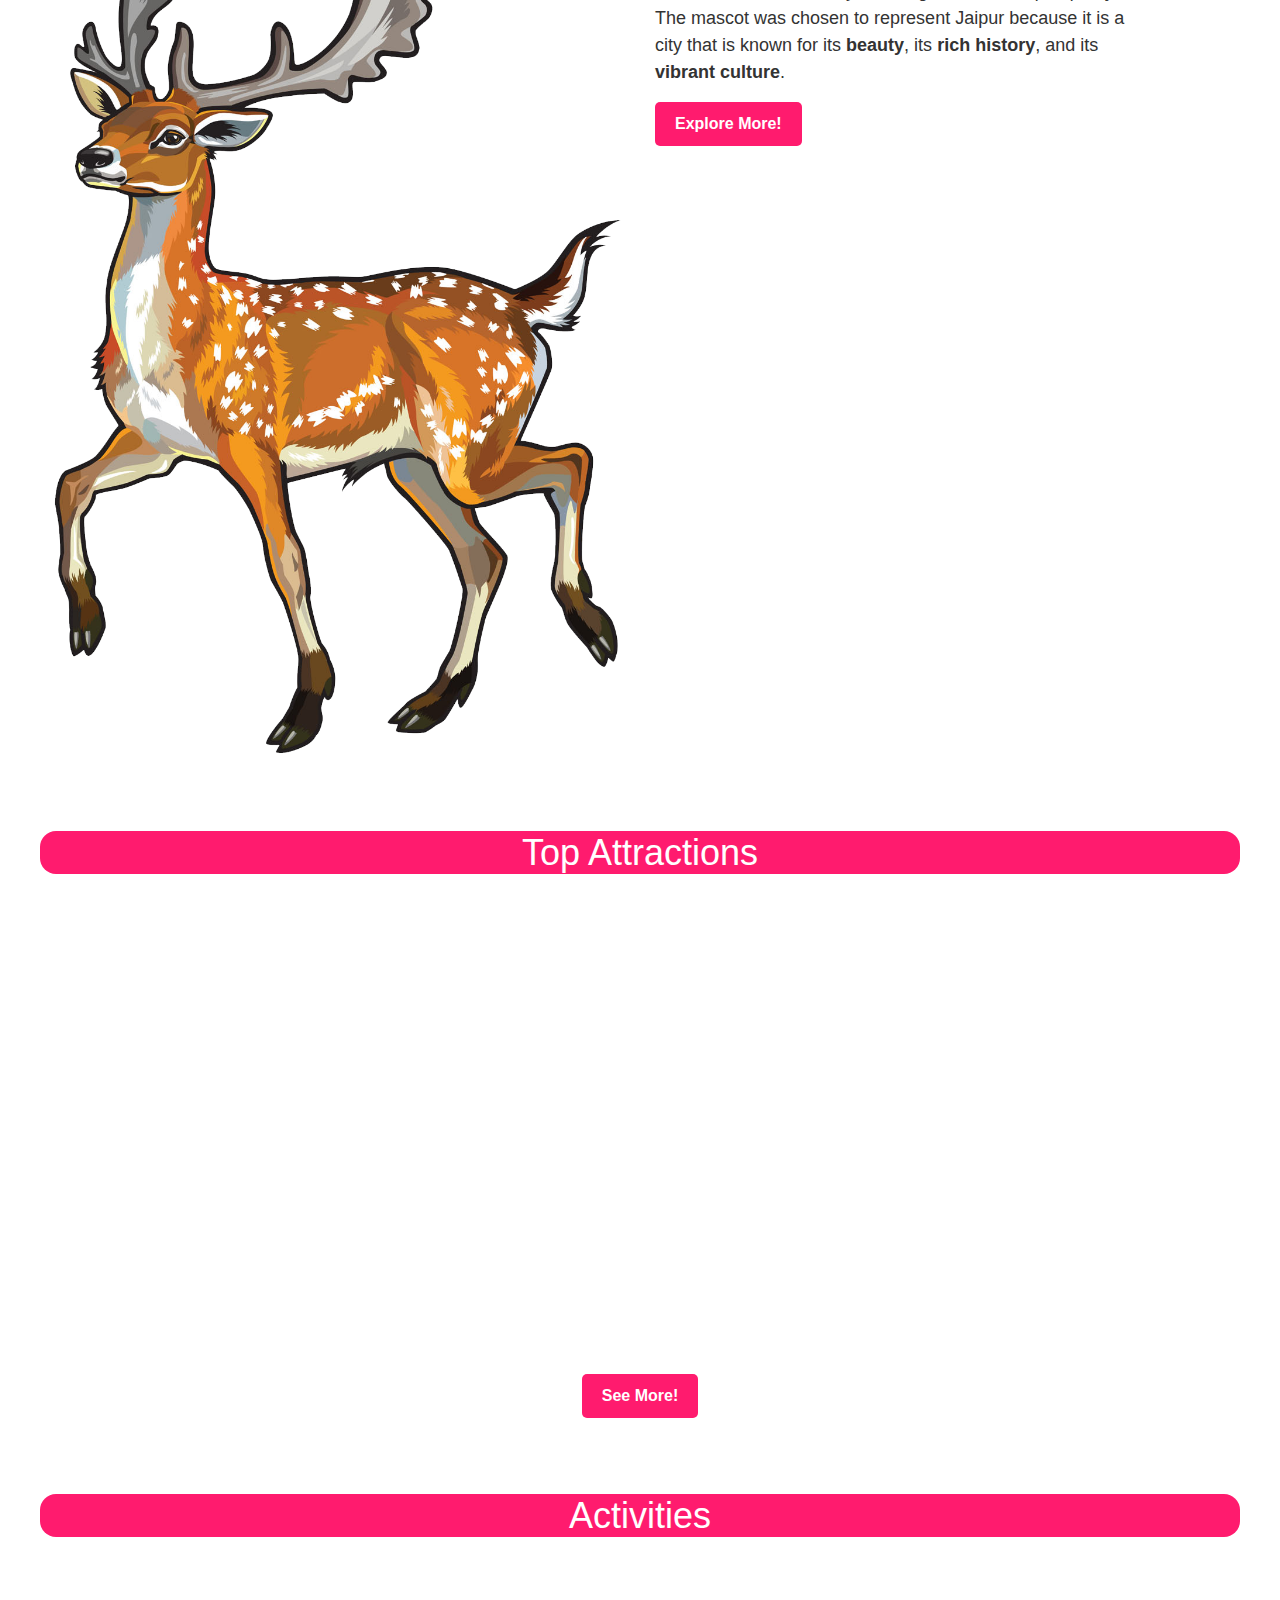
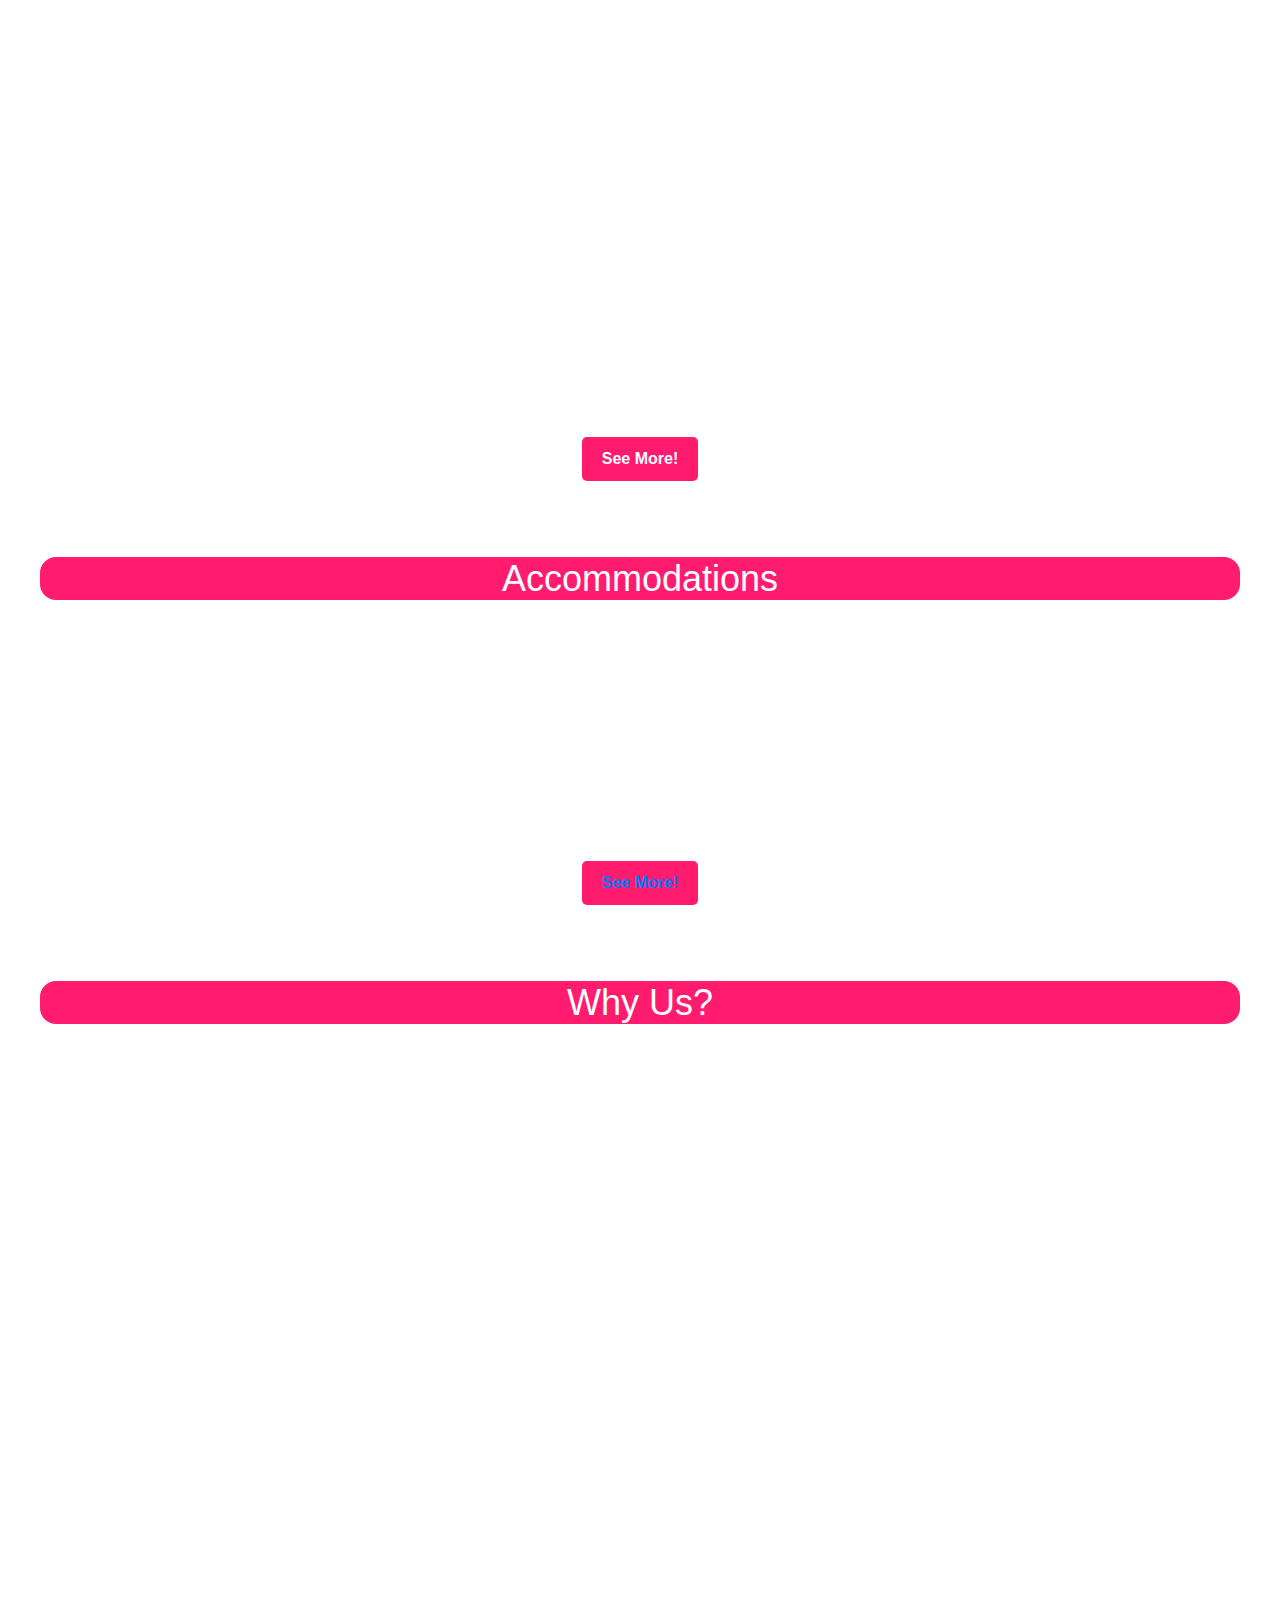
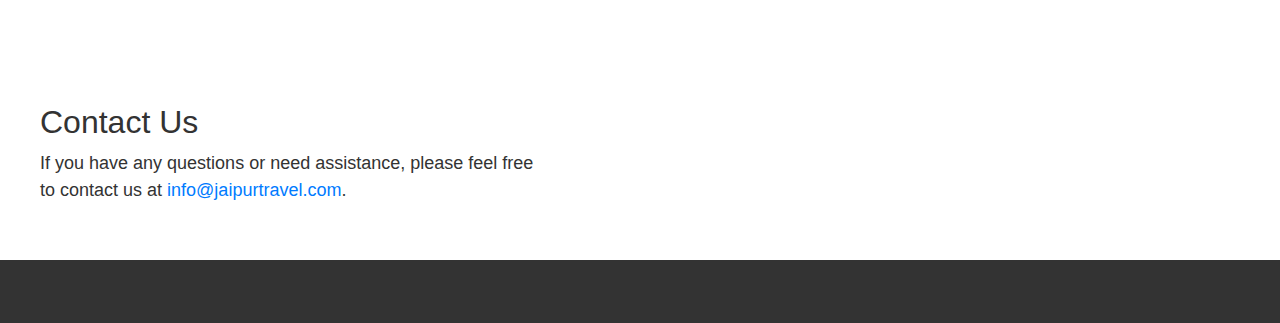
==== commit f8a120bc: "index.html" ====
--- a/index.html
+++ b/index.html
@@ -109,7 +109,7 @@
         <p>
           Jaipur, known as the "Pink City," is a captivating destination in the heart of Rajasthan, India. This historic city boasts a unique blend of tradition and modernity. Its distinctive pink-hued buildings, a tradition dating back to 1876, give Jaipur a royal and enchanting character. Jaipur is a treasure trove of architectural marvels, including the iconic Hawa Mahal, the majestic Amer Fort, and the opulent City Palace. Visitors can explore vibrant markets, savor delectable Rajasthani cuisine, and immerse themselves in the city's rich cultural heritage. Jaipur offers a sensory overload of colors, flavors, and history, making it a must-visit for travelers seeking an authentic Indian experience.
         </p>
-        <button class="intro-button">Learn More About Jaipur</button>
+        <button class="intro-button"><a href = "https://kimayaa1.github.io/about_jaipur/">Learn More About Jaipur</a></button>
     </div>
     <div class="container">
       <div id="myCarousel" class="carousel slide" data-ride="carousel">
@@ -260,7 +260,7 @@
       </div>
     </div>
     <div class="row attractions-button">
-      <button class="button btn-primary" id="seeMore-accommodations">See More!</button>
+      <button class="button btn-primary" id="seeMore-accommodations"><a href = "https://kimayaa1.github.io/about_jaipur/">See More!</a></button>
     </div>
   </div>
         
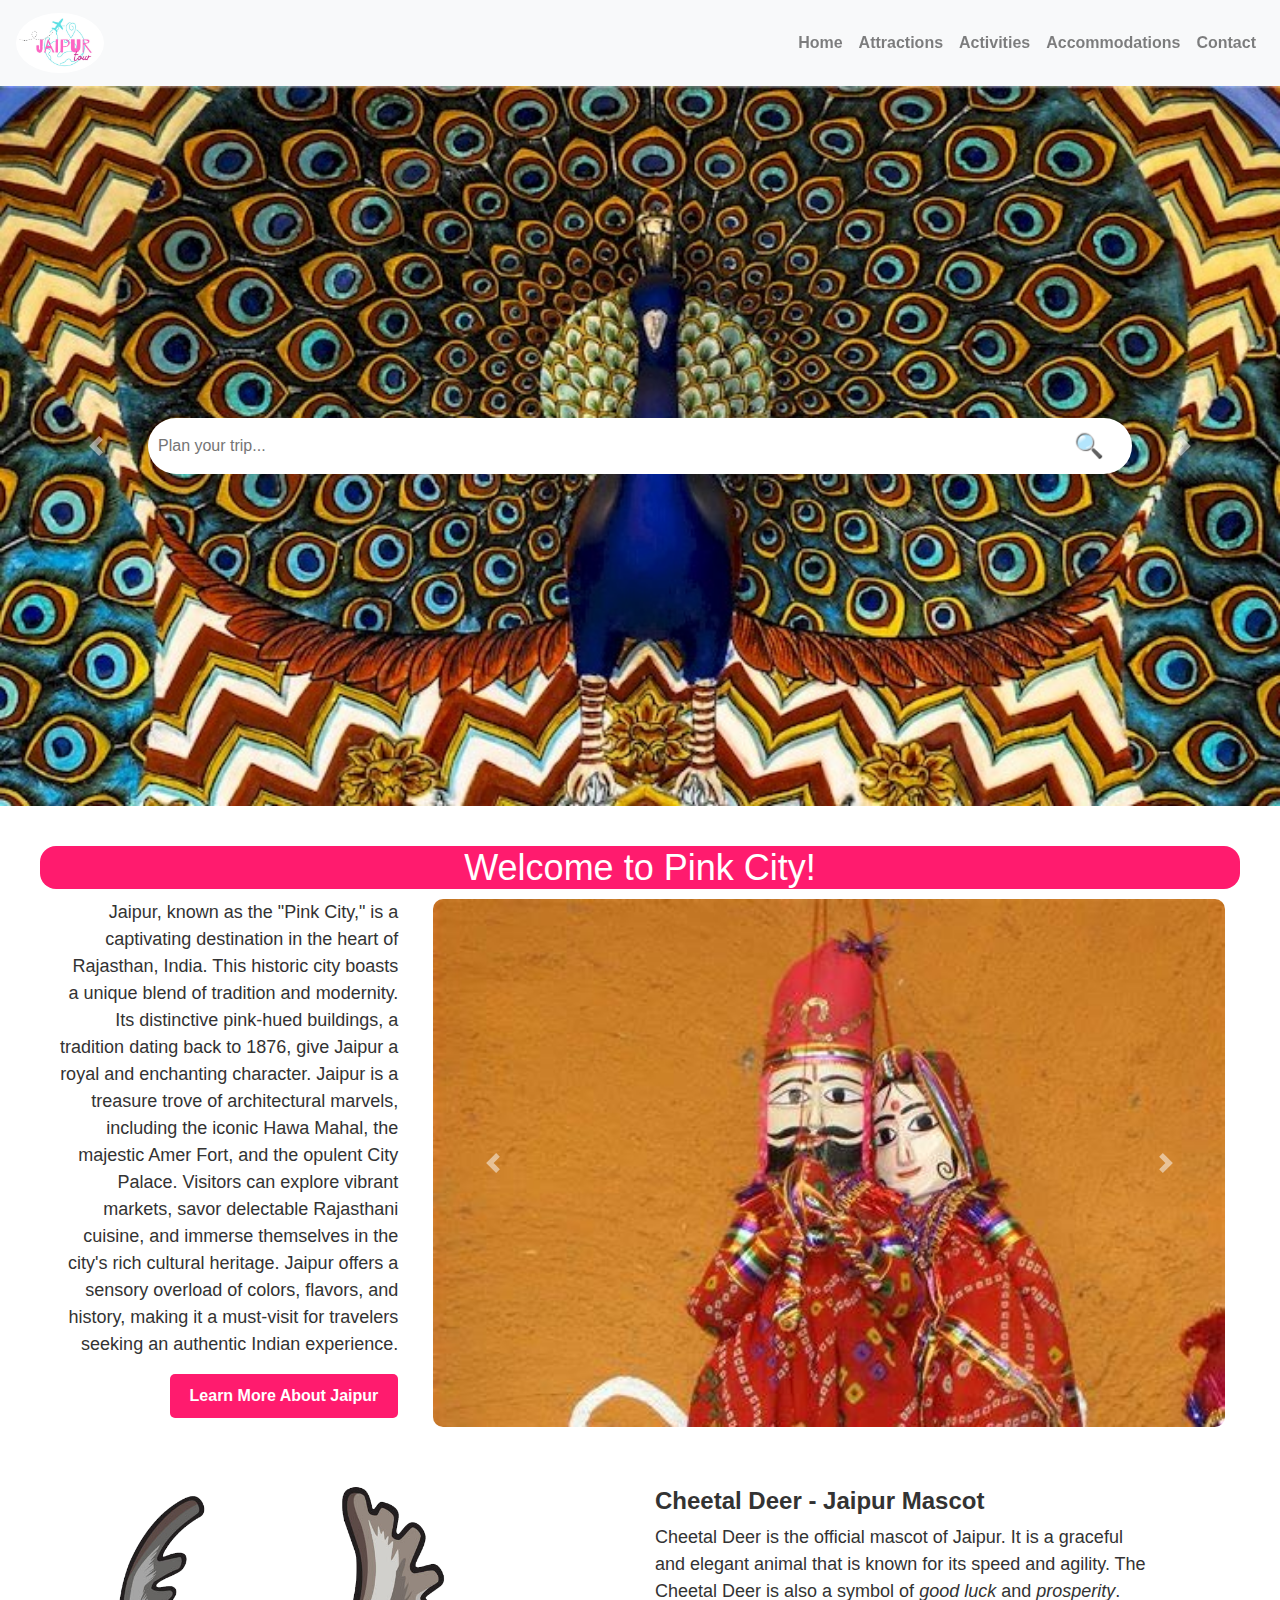
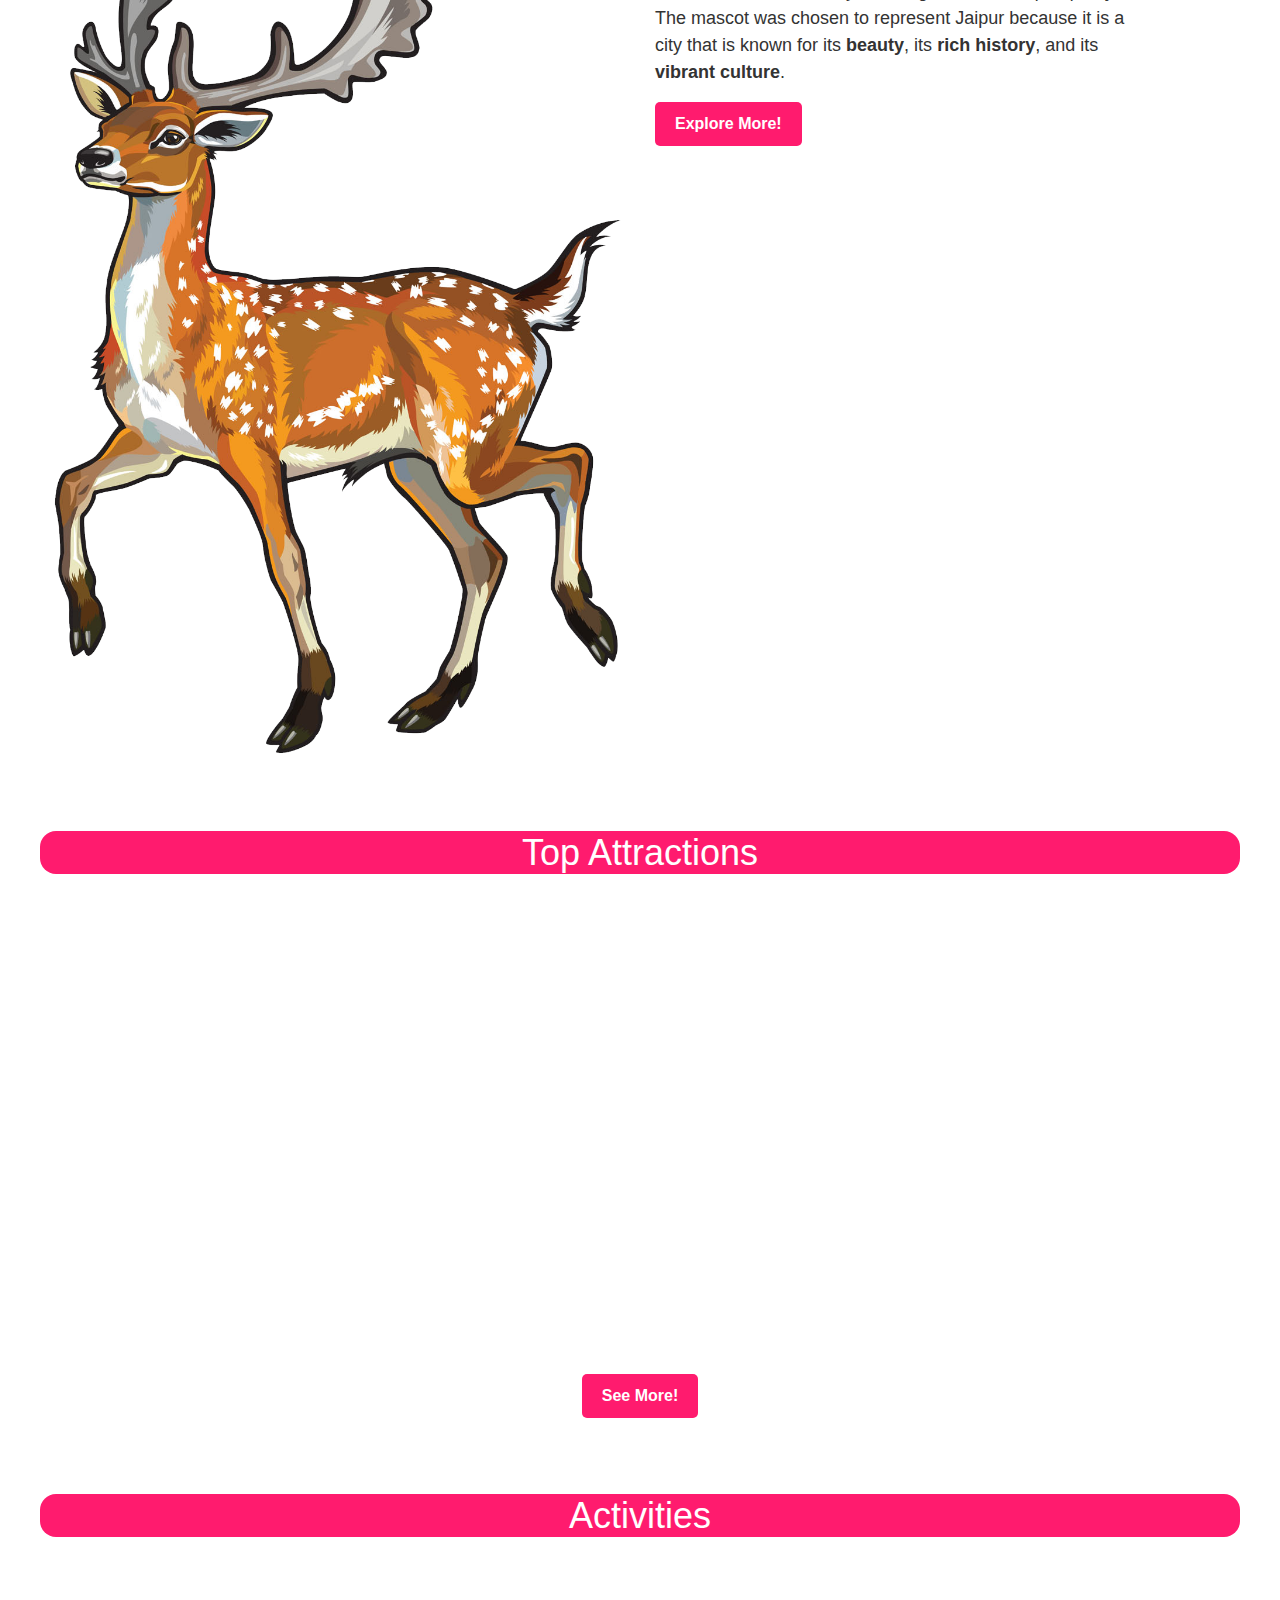
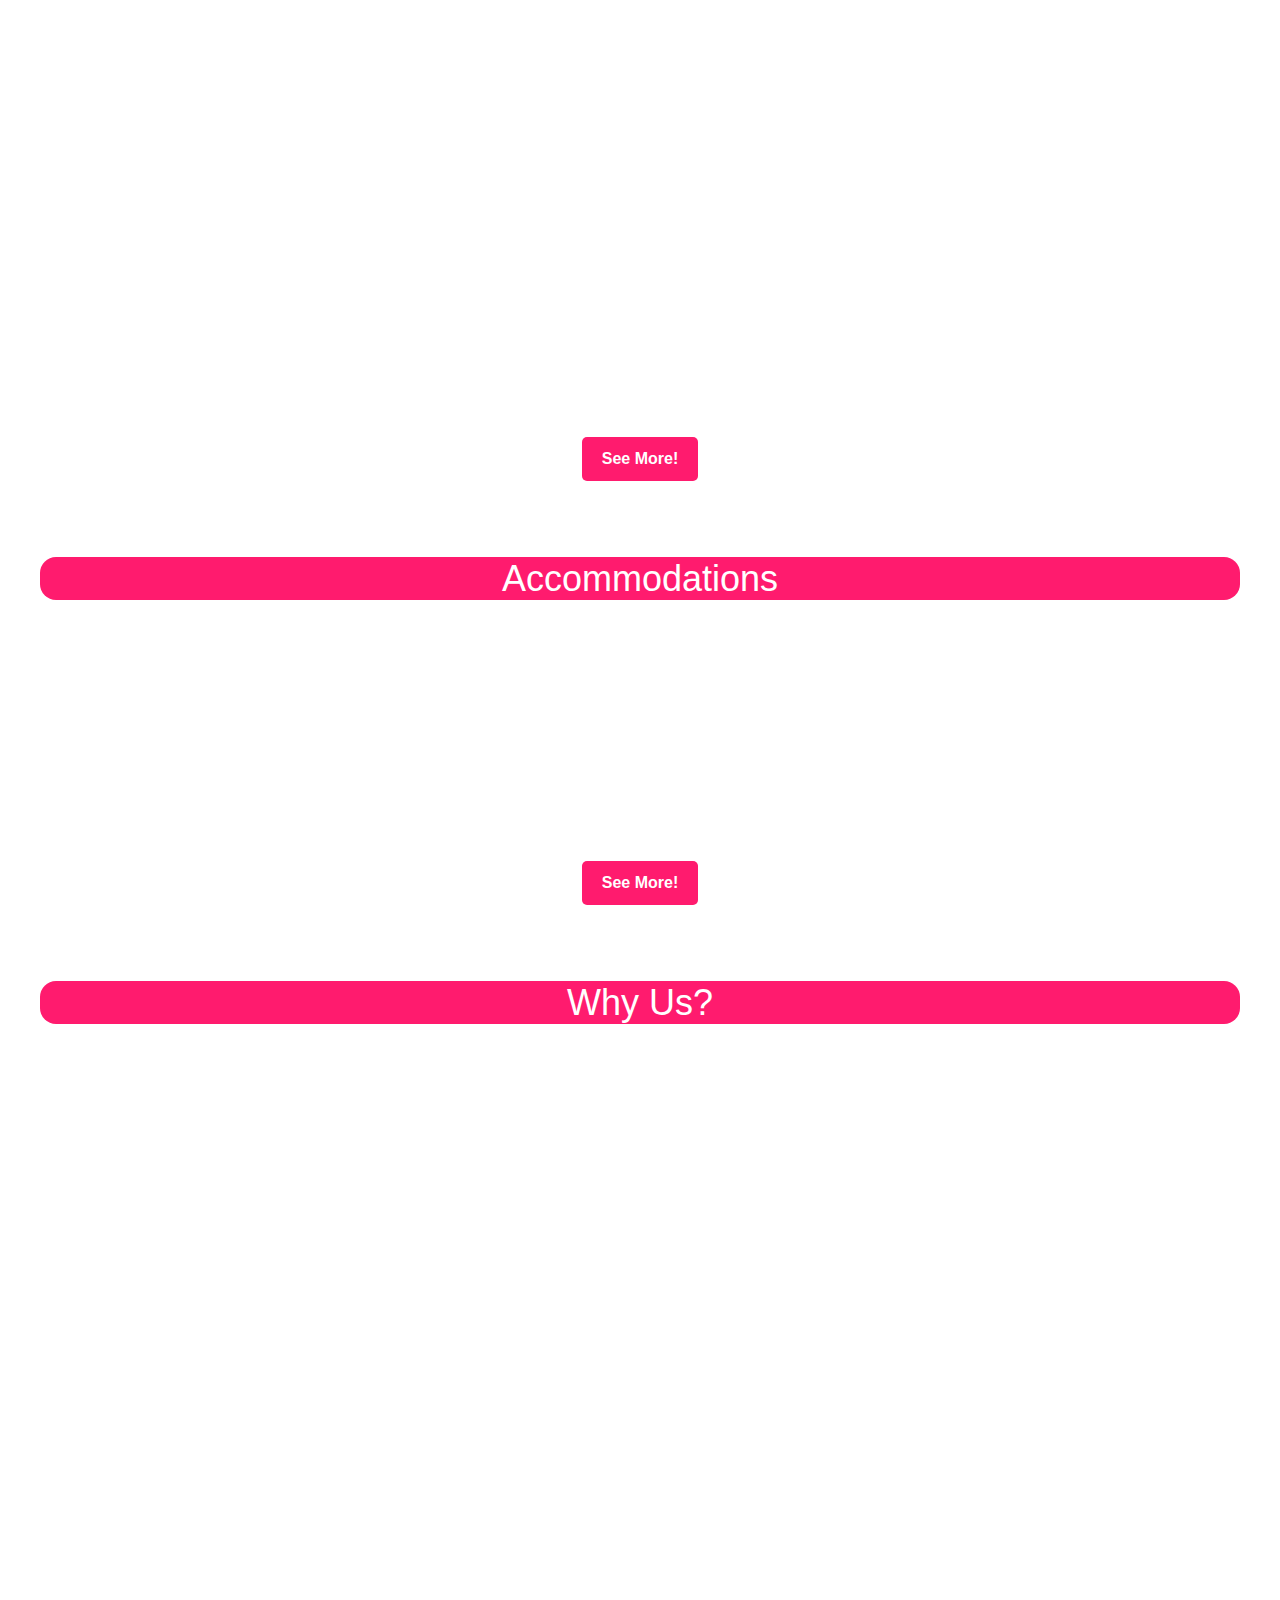
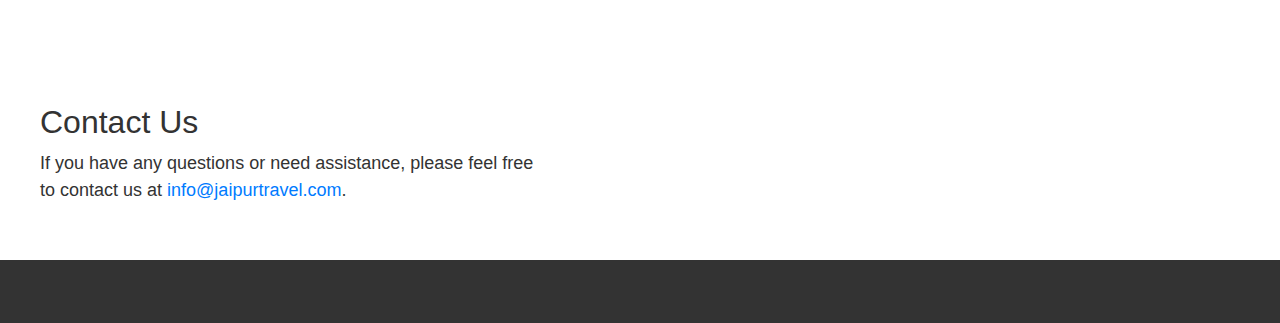
==== commit de12bffe: "index.html" ====
--- a/index.html
+++ b/index.html
@@ -109,7 +109,7 @@
         <p>
           Jaipur, known as the "Pink City," is a captivating destination in the heart of Rajasthan, India. This historic city boasts a unique blend of tradition and modernity. Its distinctive pink-hued buildings, a tradition dating back to 1876, give Jaipur a royal and enchanting character. Jaipur is a treasure trove of architectural marvels, including the iconic Hawa Mahal, the majestic Amer Fort, and the opulent City Palace. Visitors can explore vibrant markets, savor delectable Rajasthani cuisine, and immerse themselves in the city's rich cultural heritage. Jaipur offers a sensory overload of colors, flavors, and history, making it a must-visit for travelers seeking an authentic Indian experience.
         </p>
-        <button class="intro-button"><a href = "https://kimayaa1.github.io/about_jaipur/">Learn More About Jaipur</a></button>
+        <button class="intro-button" id = "learn-more-about-jaipur">Learn More About Jaipur</button>
     </div>
     <div class="container">
       <div id="myCarousel" class="carousel slide" data-ride="carousel">
@@ -260,7 +260,7 @@
       </div>
     </div>
     <div class="row attractions-button">
-      <button class="button btn-primary" id="seeMore-accommodations"><a href = "https://kimayaa1.github.io/about_jaipur/">See More!</a></button>
+      <button class="button btn-primary" id="seeMore-accommodations">See More!</button>
     </div>
   </div>
         
@@ -358,45 +358,49 @@
       });
     </script>
     <script>
+      document.getElementById("learn-more-about-jaipur").addEventListener("click", function() {
+          window.open("https://kimayaa1.github.io/about_jaipur/", "_blank");
+      });
       document.getElementById("learnMoreButton").addEventListener("click", function() {
           window.open("https://en.wikipedia.org/wiki/Chital", "_blank");
       });
       document.getElementById("amberFort").addEventListener("click", function() {
-          window.open(" ", "_blank");
+          window.open("https://kimayaa1.github.io/about_jaipur/", "_blank");
       });
       document.getElementById("cityPalace").addEventListener("click", function() {
-          window.open(" ", "_blank");
+          window.open("https://kimayaa1.github.io/about_jaipur/", "_blank");
       });
       document.getElementById("hawaMahal").addEventListener("click", function() {
-          window.open(" ", "_blank");
+          window.open("https://kimayaa1.github.io/about_jaipur/", "_blank");
       });
       document.getElementById("seeMore-attractions").addEventListener("click", function() {
-          window.open(" ", "_blank");
+          window.open("https://kimayaa1.github.io/about_jaipur/", "_blank");
       });
       document.getElementById("elephantRide").addEventListener("click", function() {
-          window.open(" ", "_blank");
+          window.open("activities.html", "_blank");
       });
       document.getElementById("johariBazaar").addEventListener("click", function() {
-          window.open(" ", "_blank");
+          window.open("activities.html", "_blank");
       });
       document.getElementById("dancePerformances").addEventListener("click", function() {
-          window.open(" ", "_blank");
+          window.open("activities.html", "_blank");
       });
       document.getElementById("seeMore-activities").addEventListener("click", function() {
           window.open("activities.html", "_blank");
       });
       document.getElementById("rambaghPalace").addEventListener("click", function() {
-          window.open(" ", "_blank");
+          window.open("accommodations.html", "_blank");
       });
       document.getElementById("tajJaiMahalPalace").addEventListener("click", function() {
-          window.open(" ", "_blank");
+          window.open("accommodations.html", "_blank");
       });
       document.getElementById("umaidBhawan").addEventListener("click", function() {
-          window.open(" ", "_blank");
+          window.open("accommodations.html", "_blank");
       });
       document.getElementById("seeMore-accommodations").addEventListener("click", function() {
           window.open("accommodations.html", "_blank");
       });
+       
   </script>
 </body>
 </html>
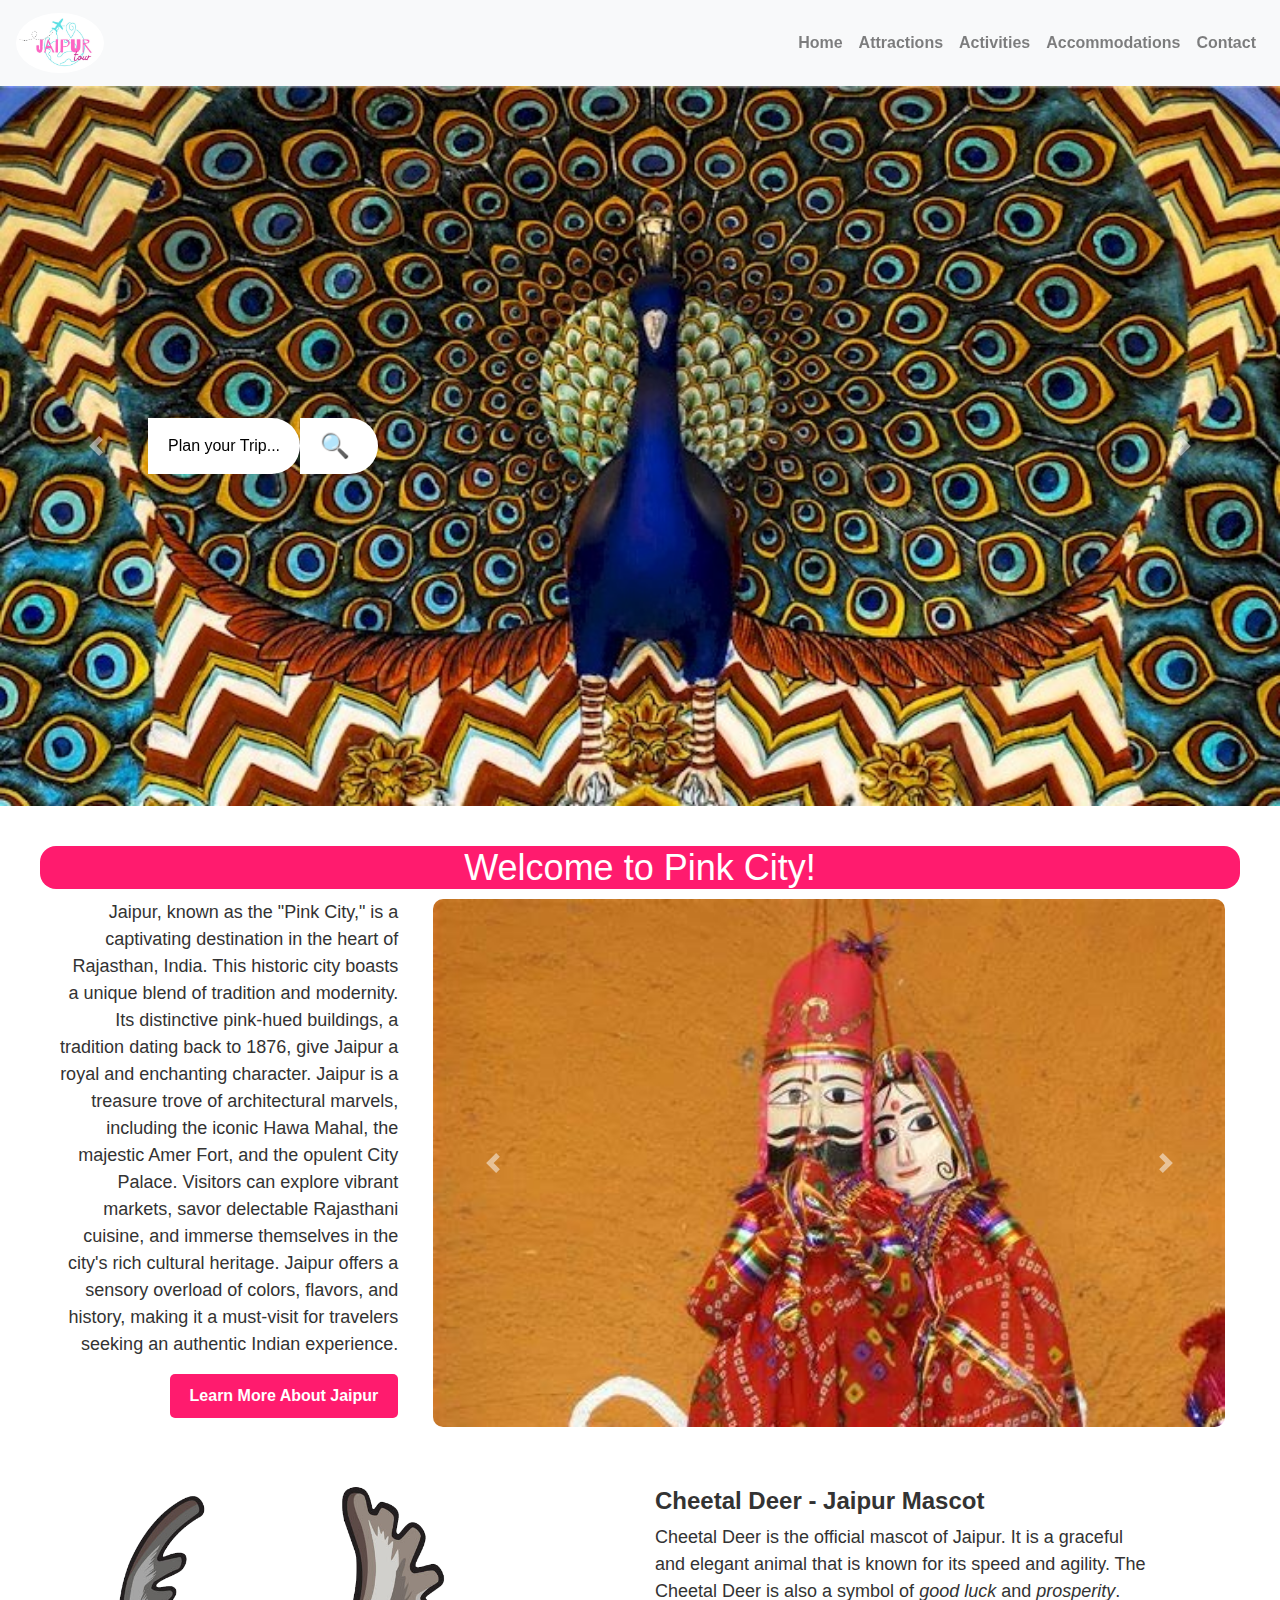
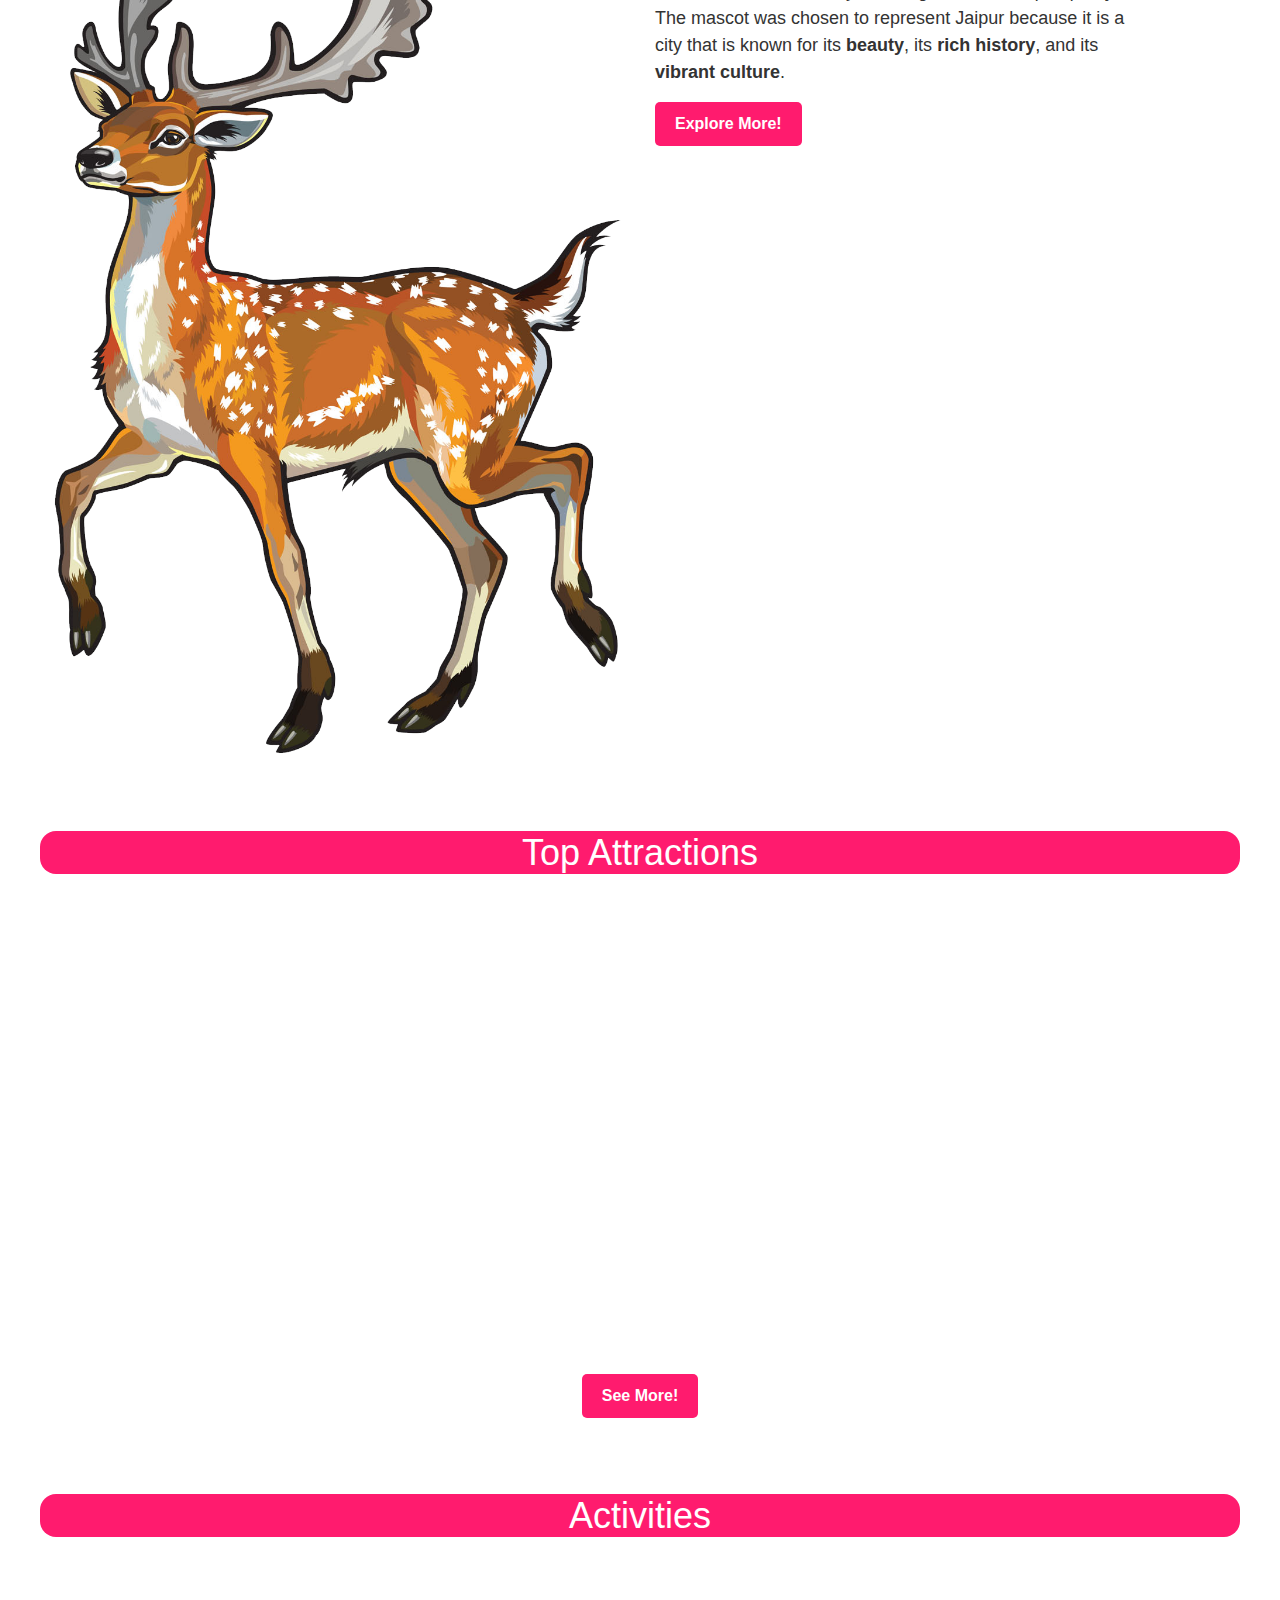
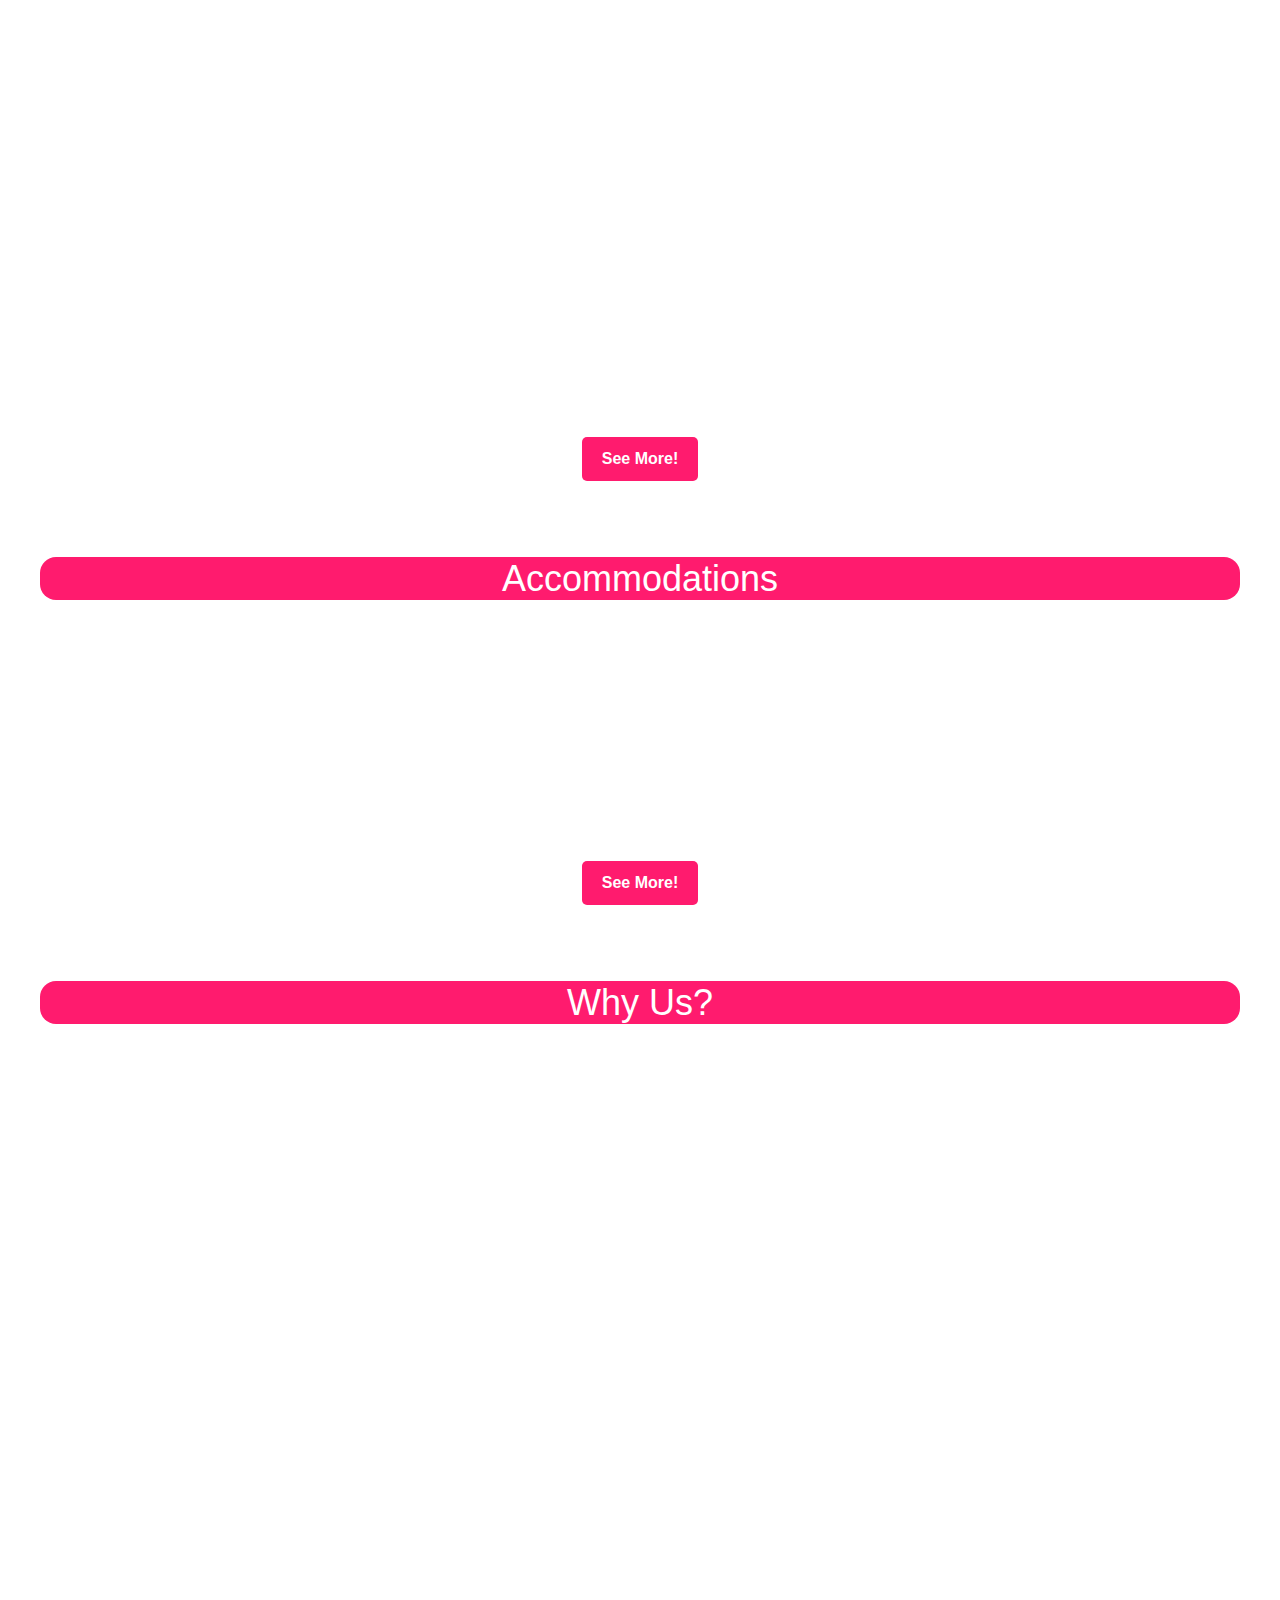
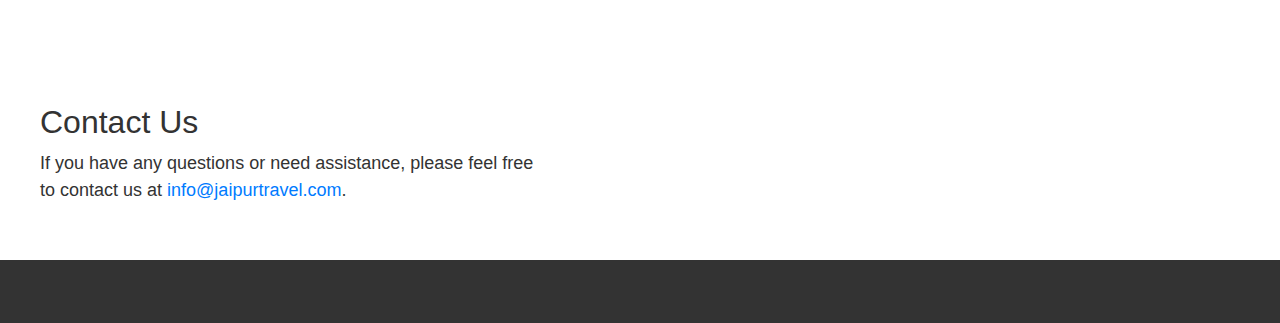
==== commit 740149b9: "index.html" ====
--- a/index.html
+++ b/index.html
@@ -96,8 +96,8 @@
       <span class="sr-only">Next</span>
     </a>
     <div class="search-container">
-      <input type="text" placeholder="Plan your trip...">
-      <button type="submit"><span class="search-icon">&#128269;</span></button>
+      <button id = "plan"> Plan your Trip... </button>
+      <button id = "plan"><span class="search-icon">&#128269;</span></button>
     </div>
   </div>
   
@@ -358,6 +358,9 @@
       });
     </script>
     <script>
+      document.getElementById("plan").addEventListener("click", function() {
+          window.open("https://kimayaa1.github.io/plan_jaipur/", "_blank");
+      });
       document.getElementById("learn-more-about-jaipur").addEventListener("click", function() {
           window.open("https://kimayaa1.github.io/about_jaipur/", "_blank");
       });
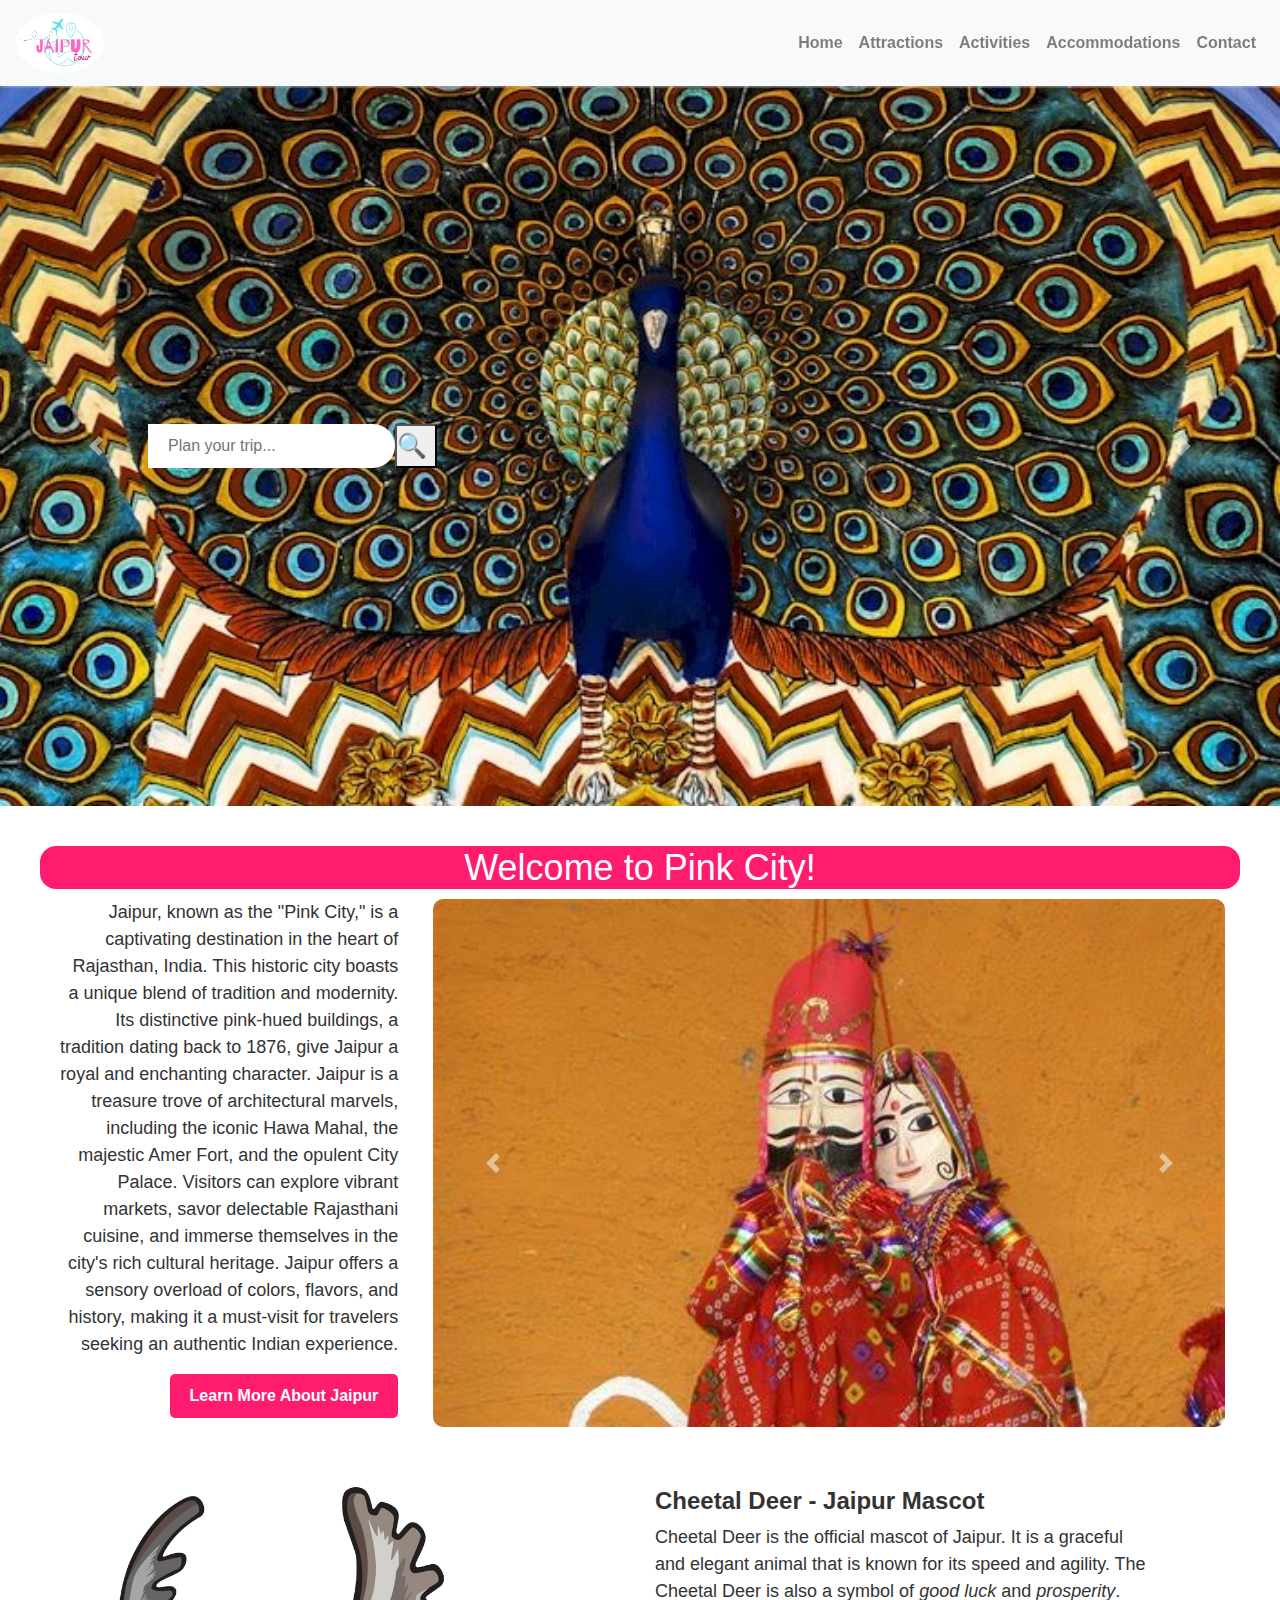
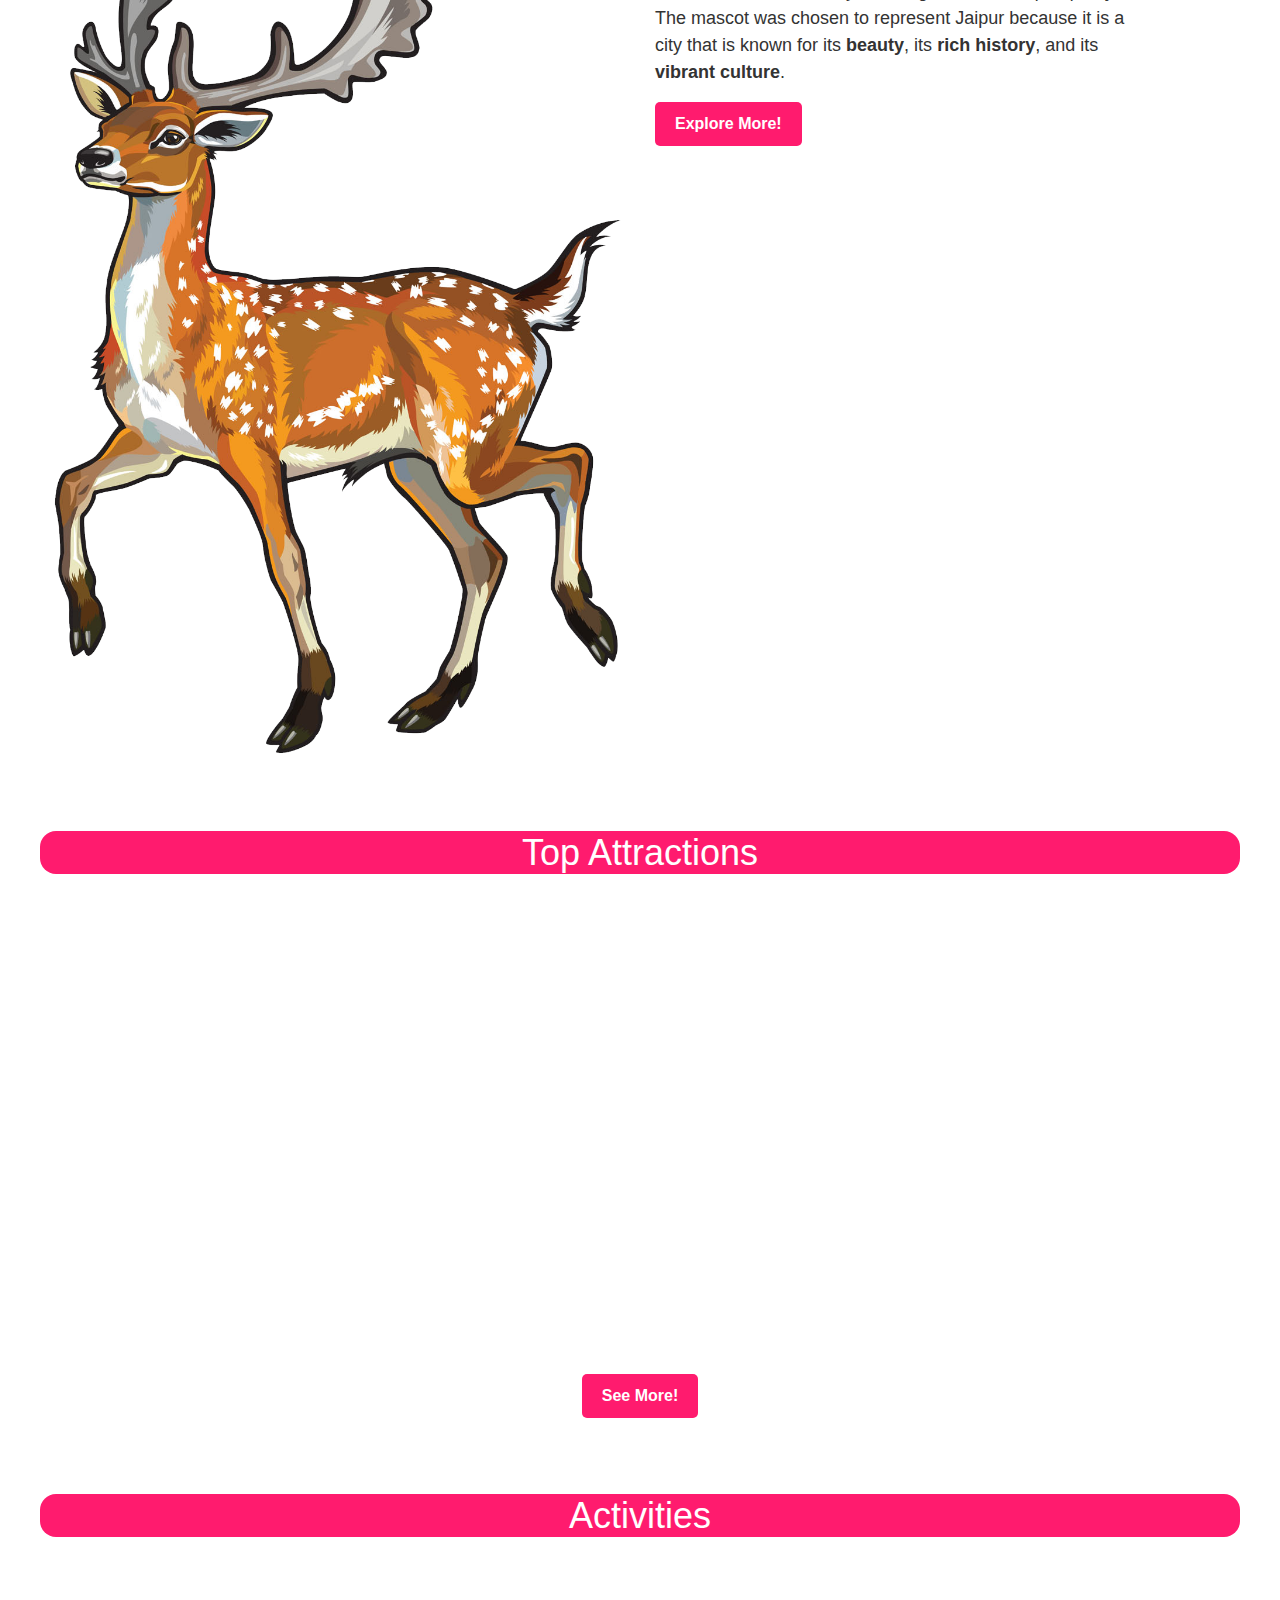
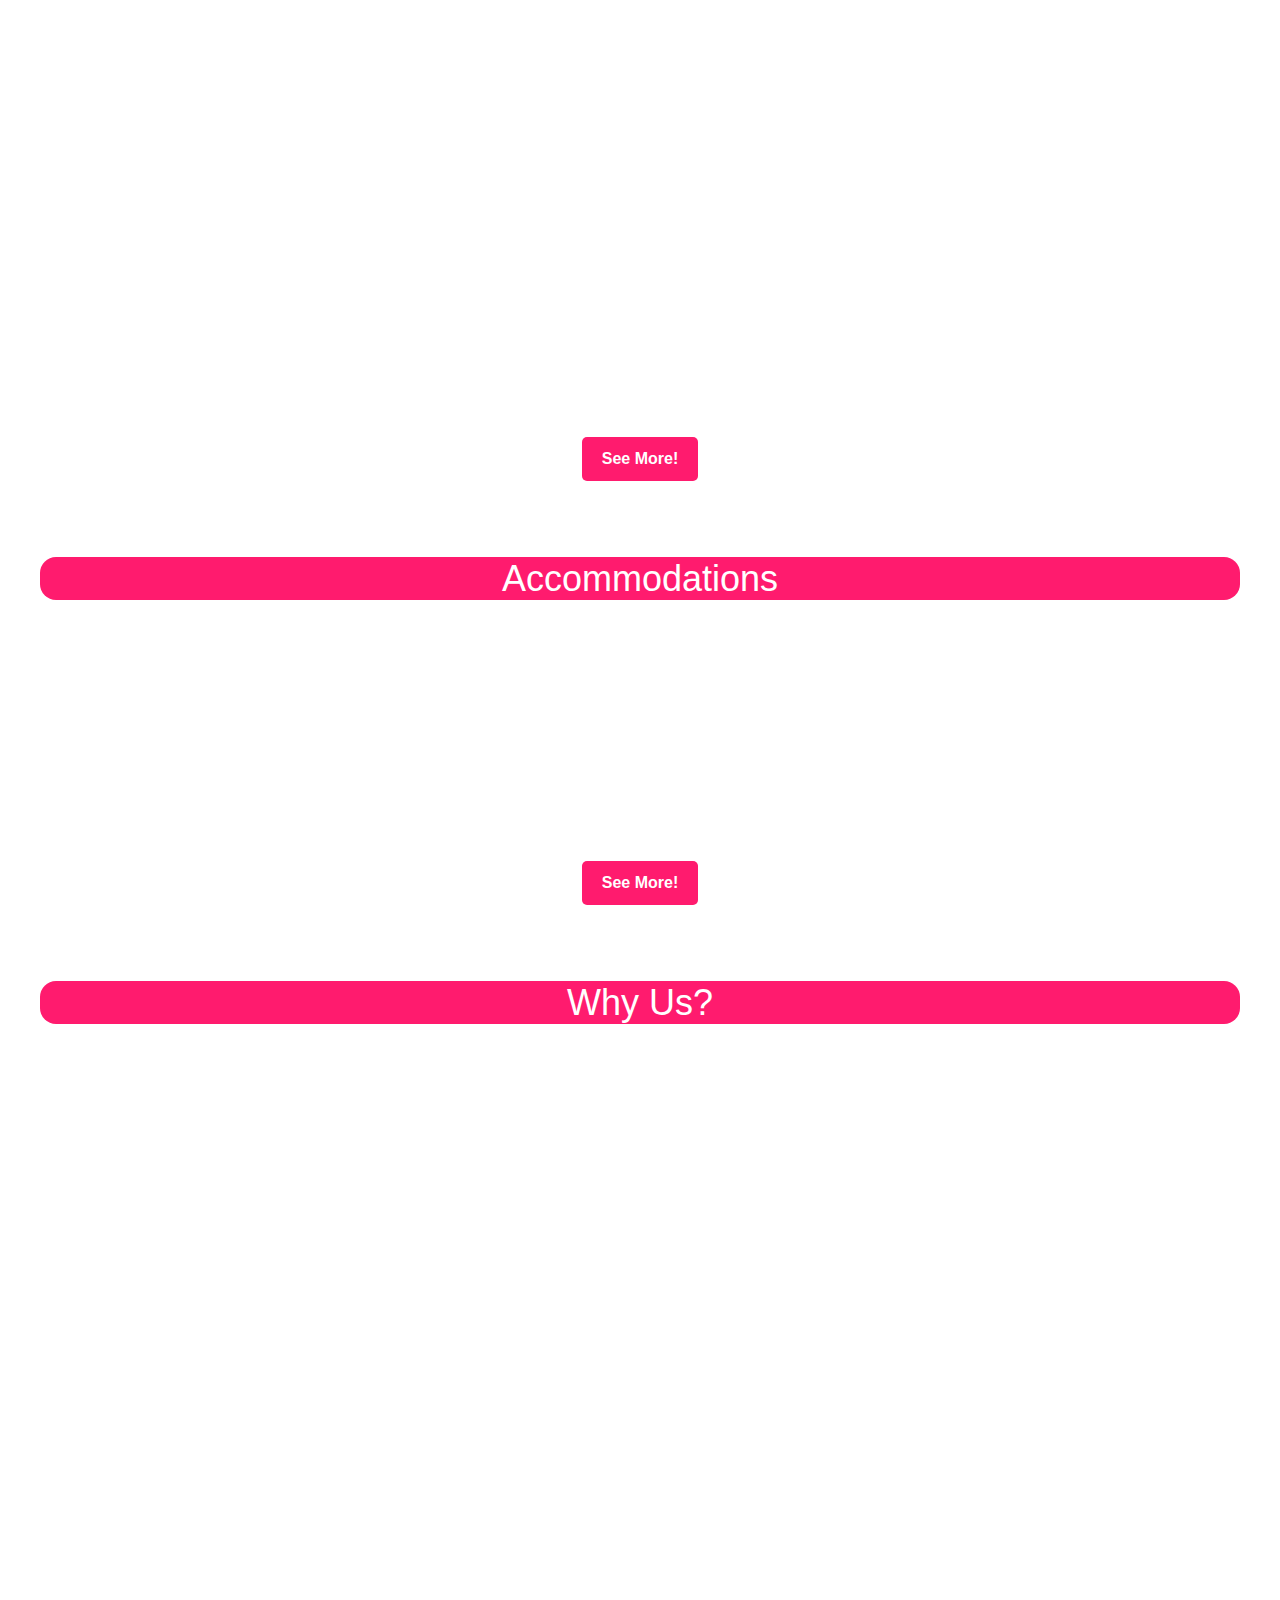
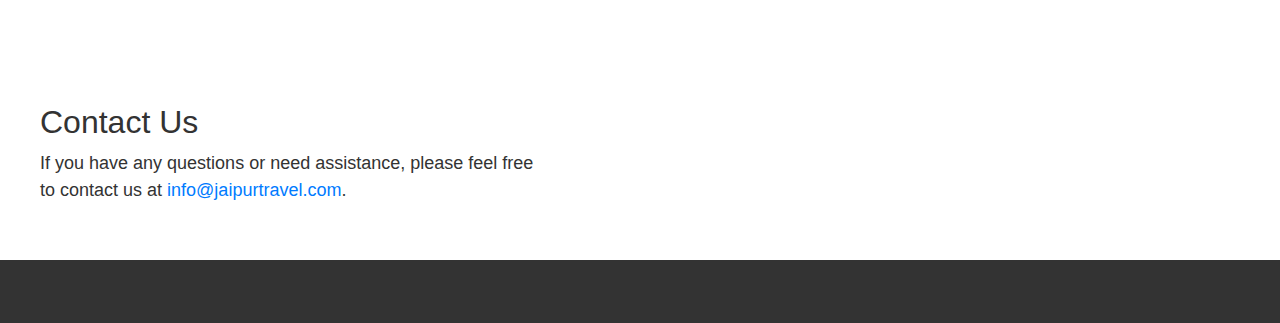
==== commit 5b094a91: "index.html" ====
--- a/index.html
+++ b/index.html
@@ -96,7 +96,7 @@
       <span class="sr-only">Next</span>
     </a>
     <div class="search-container">
-      <button id = "plan"> Plan your Trip... </button>
+      <input type="text" placeholder="Plan your trip...">
       <button id = "plan"><span class="search-icon">&#128269;</span></button>
     </div>
   </div>
--- a/style.css
+++ b/style.css
@@ -71,7 +71,7 @@
     display: flex;
 }
 
-.search-container input[type="text"] {
+.search-container plan {
     width: 100%;
     padding: 10px;
     border: none;
@@ -80,7 +80,7 @@
     border-bottom-left-radius: 2rem;
 }
 
-.search-container button {
+.search-container input[type="text"] {
     padding: 10px 20px;
     background-color: white;
     /* color: white; */
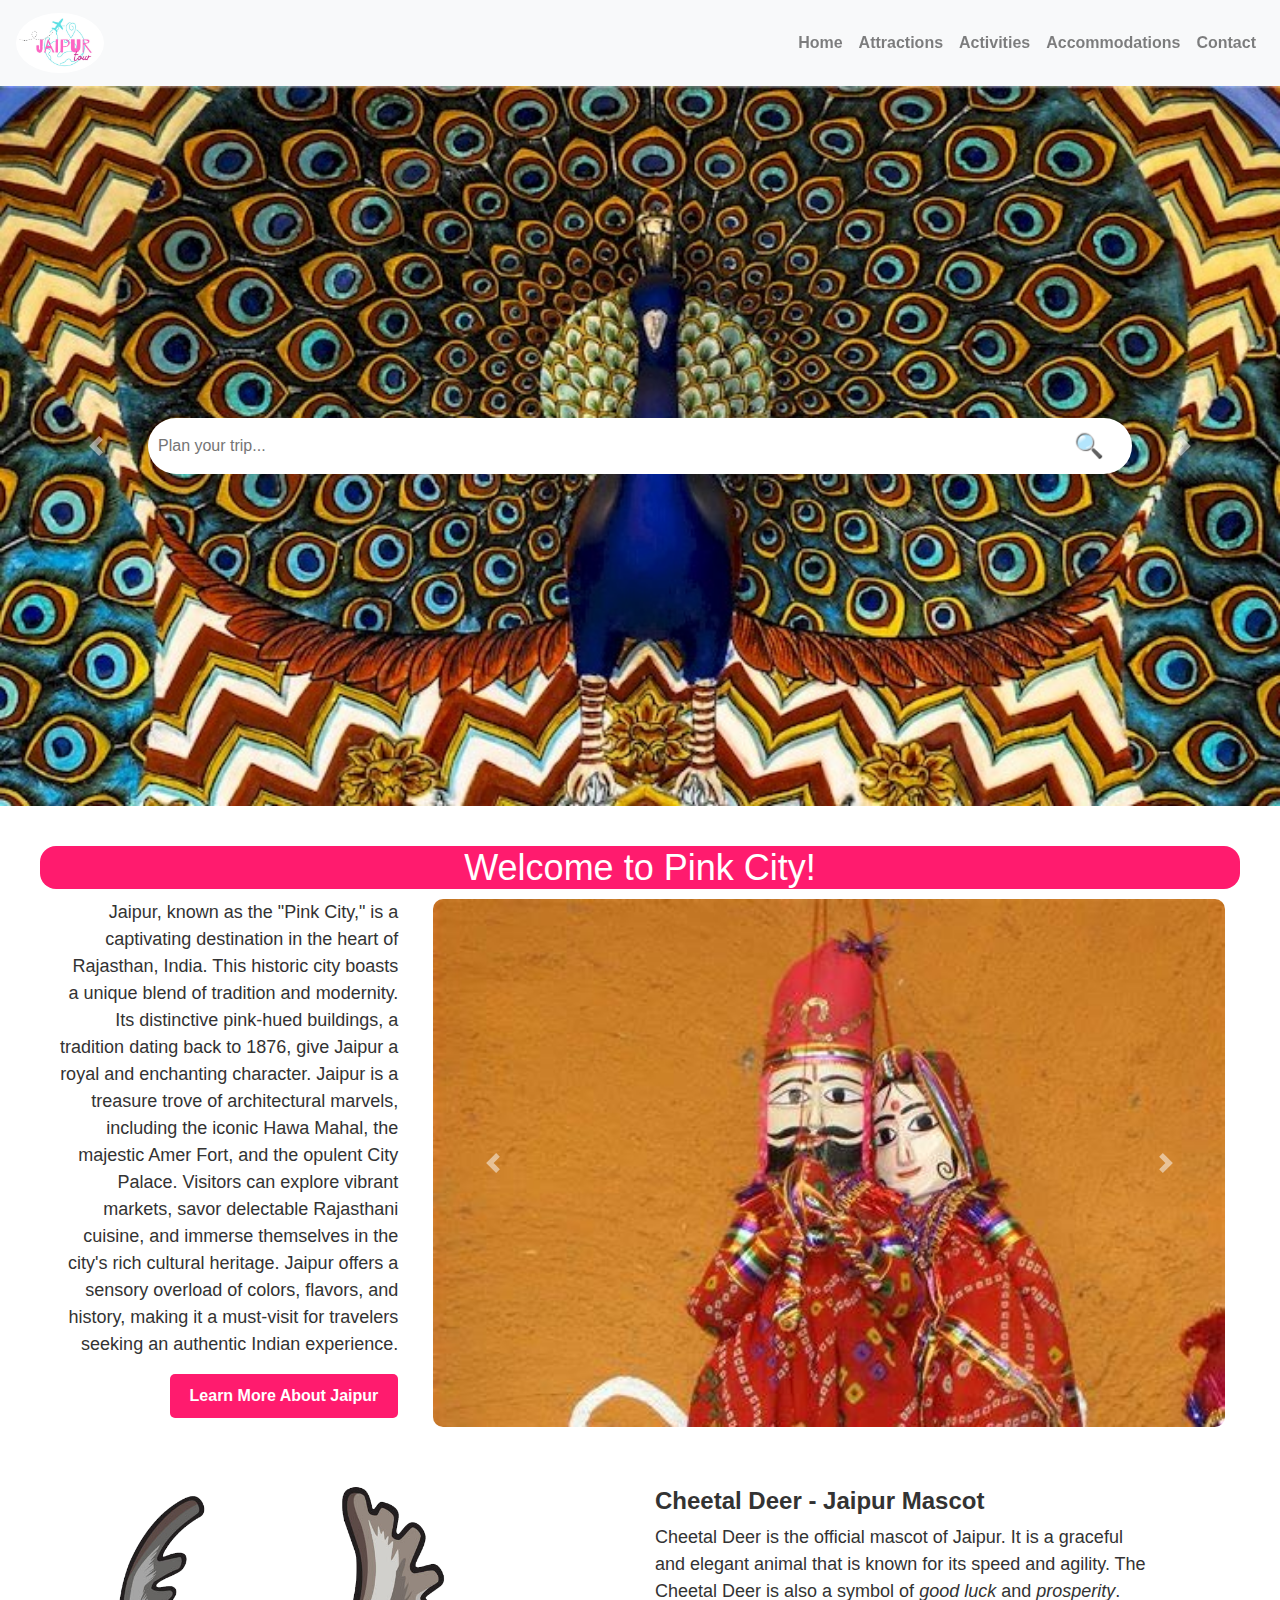
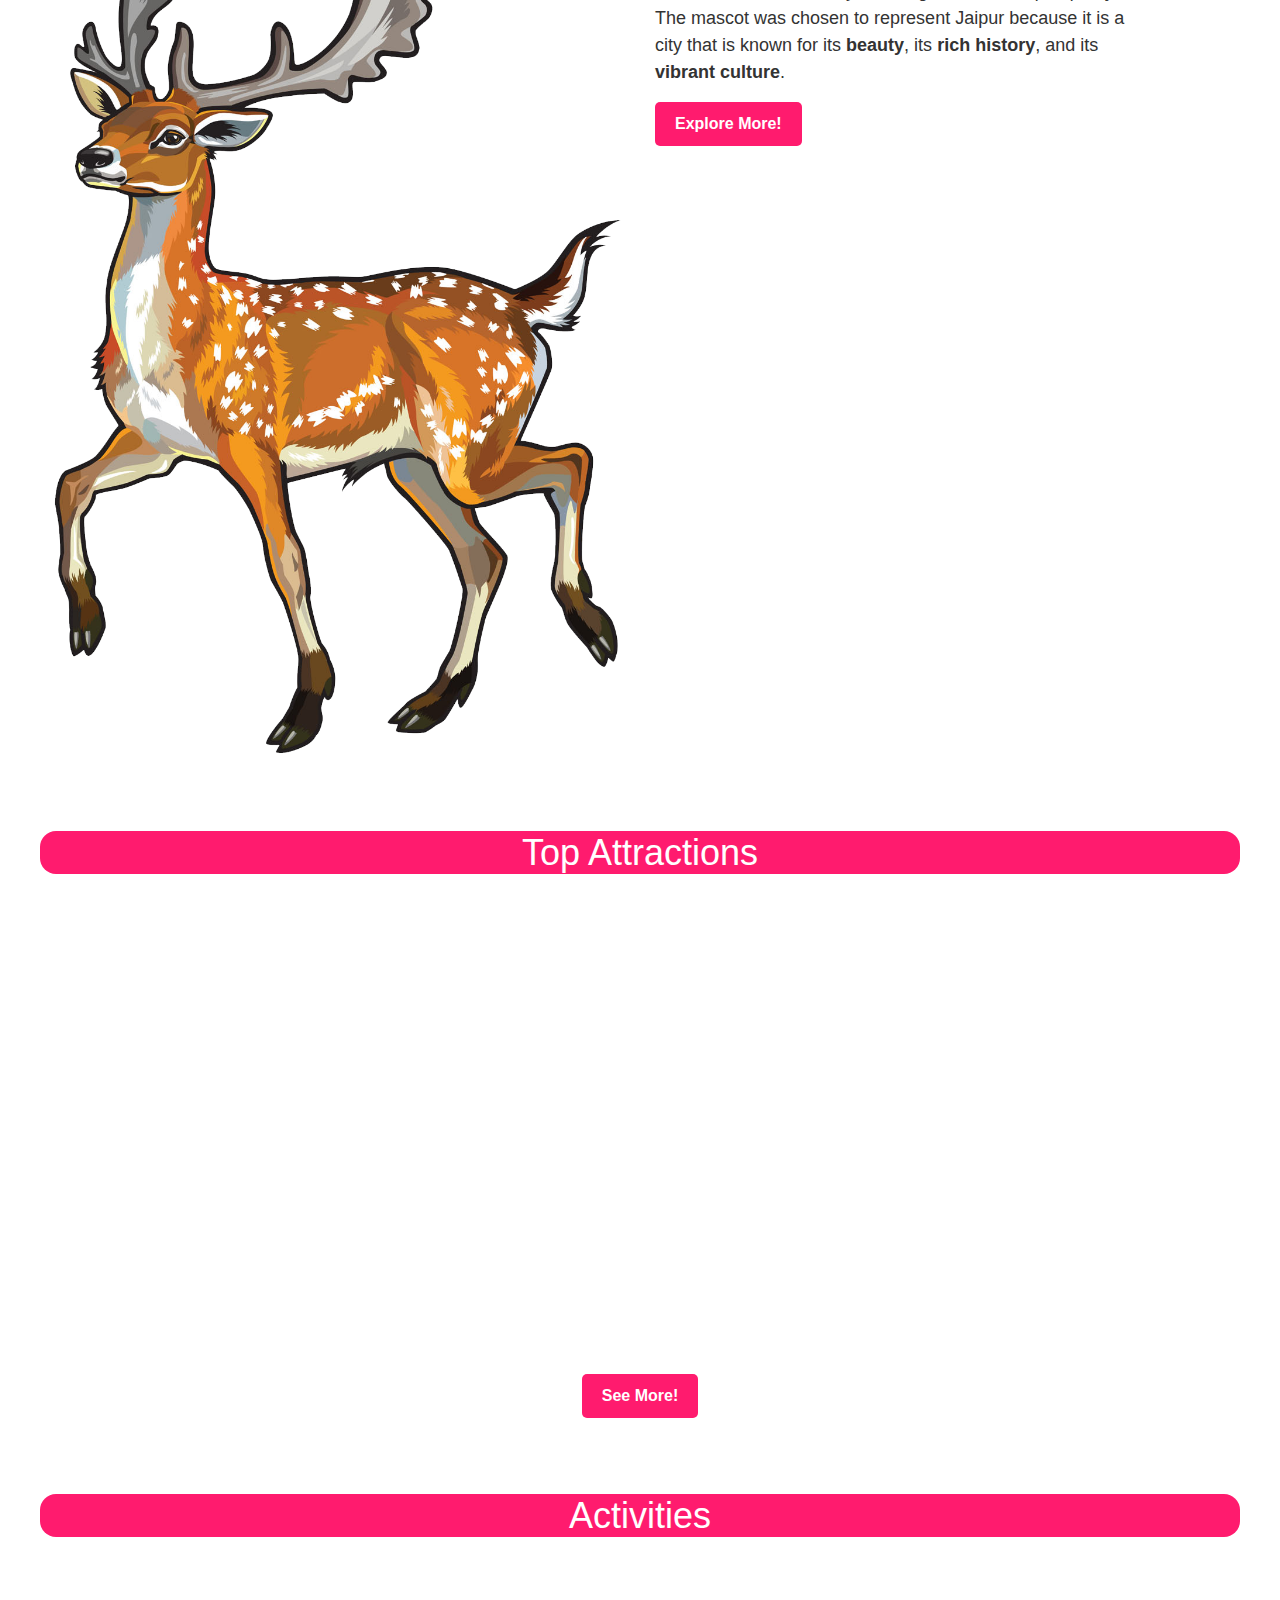
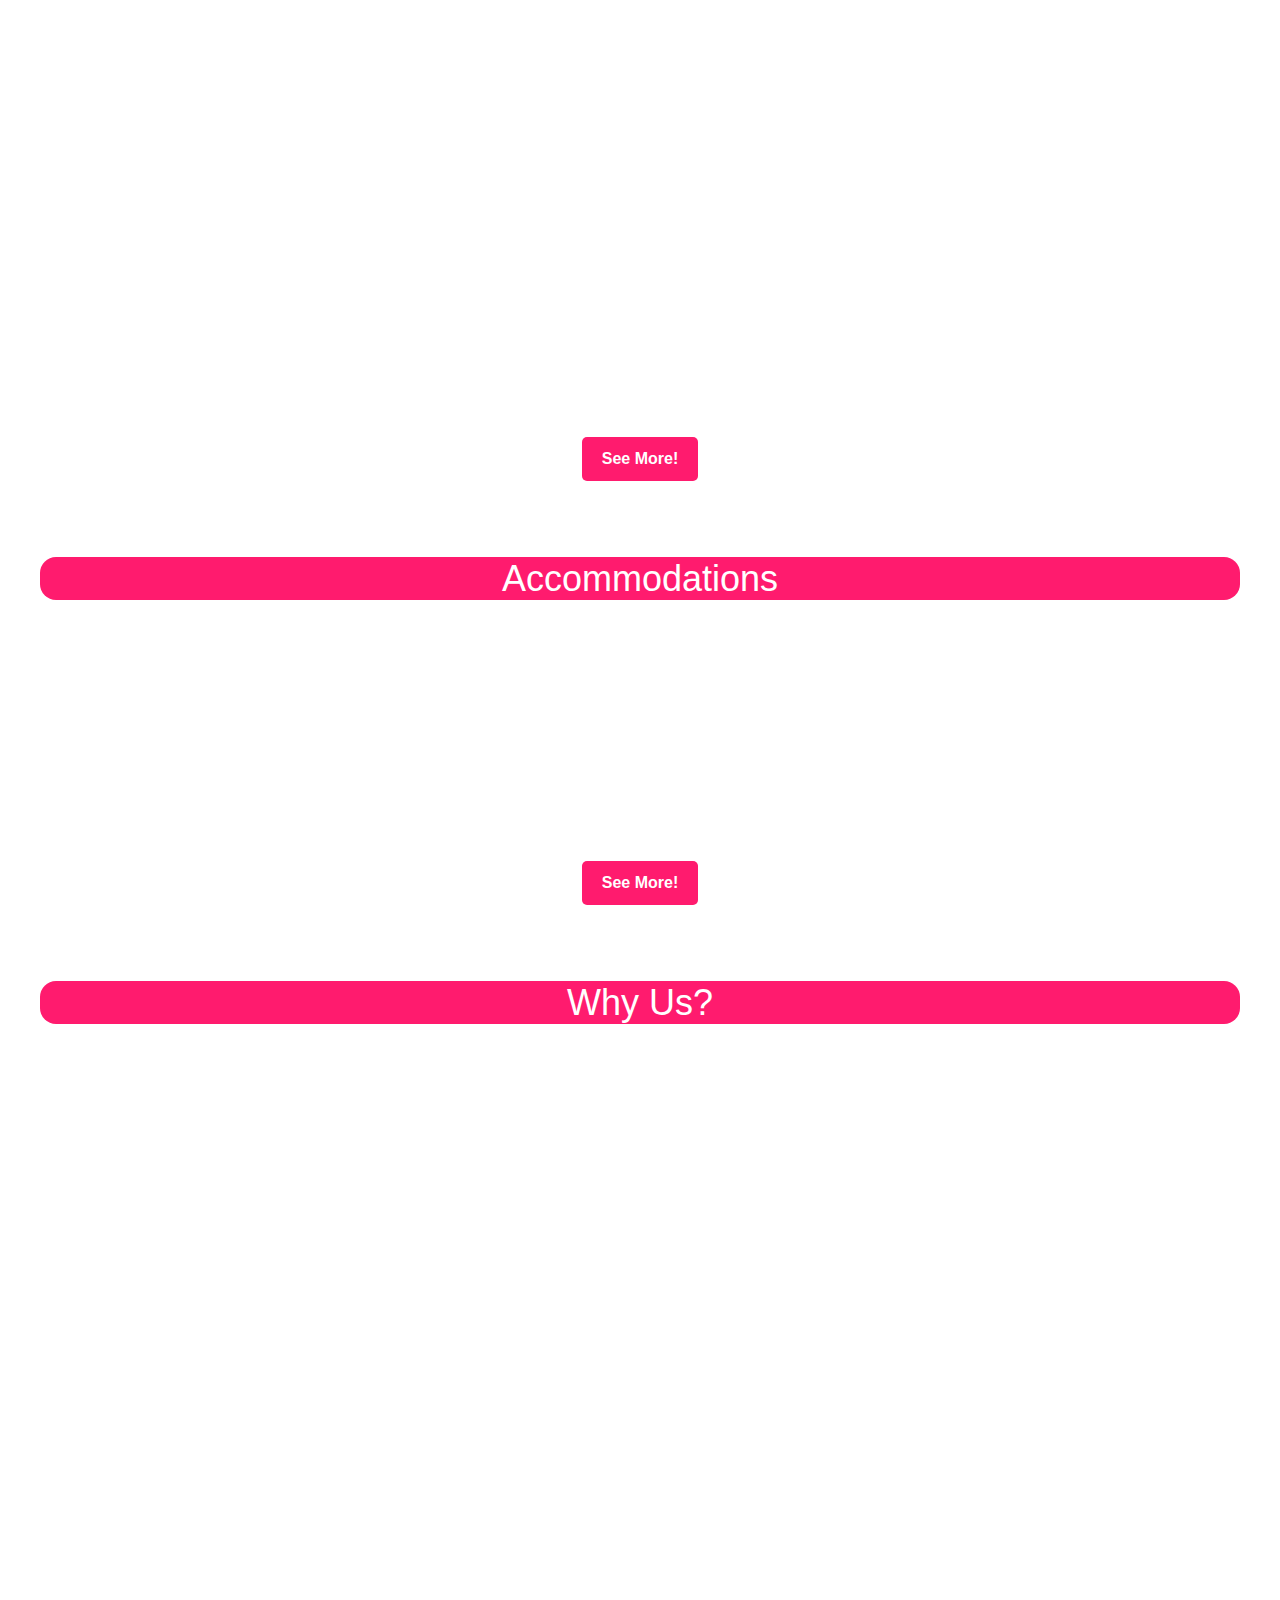
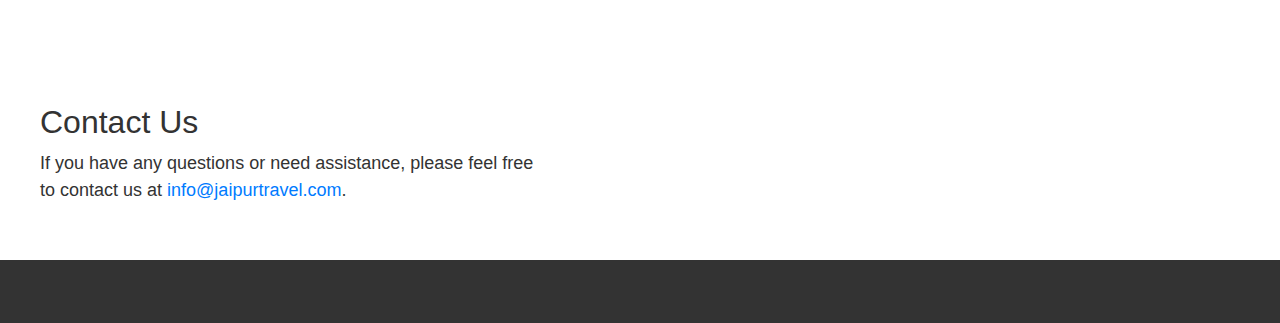
==== commit 1f9c0ac1: "index.html" ====
--- a/index.html
+++ b/index.html
@@ -359,25 +359,25 @@
     </script>
     <script>
       document.getElementById("plan").addEventListener("click", function() {
-          window.open("https://kimayaa1.github.io/plan_jaipur/", "_blank");
+          window.open("plan.html", "_blank");
       });
       document.getElementById("learn-more-about-jaipur").addEventListener("click", function() {
-          window.open("https://kimayaa1.github.io/about_jaipur/", "_blank");
+          window.open("about_jaipur.html", "_blank");
       });
       document.getElementById("learnMoreButton").addEventListener("click", function() {
           window.open("https://en.wikipedia.org/wiki/Chital", "_blank");
       });
       document.getElementById("amberFort").addEventListener("click", function() {
-          window.open("https://kimayaa1.github.io/about_jaipur/", "_blank");
+          window.open("about_jaipur.html", "_blank");
       });
       document.getElementById("cityPalace").addEventListener("click", function() {
-          window.open("https://kimayaa1.github.io/about_jaipur/", "_blank");
+          window.open("about_jaipur.html", "_blank");
       });
       document.getElementById("hawaMahal").addEventListener("click", function() {
-          window.open("https://kimayaa1.github.io/about_jaipur/", "_blank");
+          window.open("about_jaipur.html", "_blank");
       });
       document.getElementById("seeMore-attractions").addEventListener("click", function() {
-          window.open("https://kimayaa1.github.io/about_jaipur/", "_blank");
+          window.open("about_jaipur.html", "_blank");
       });
       document.getElementById("elephantRide").addEventListener("click", function() {
           window.open("activities.html", "_blank");
--- a/style.css
+++ b/style.css
@@ -71,7 +71,7 @@
     display: flex;
 }
 
-.search-container plan {
+.search-container input[type="text"]  {
     width: 100%;
     padding: 10px;
     border: none;
@@ -80,7 +80,7 @@
     border-bottom-left-radius: 2rem;
 }
 
-.search-container input[type="text"] {
+.search-container button {
     padding: 10px 20px;
     background-color: white;
     /* color: white; */
